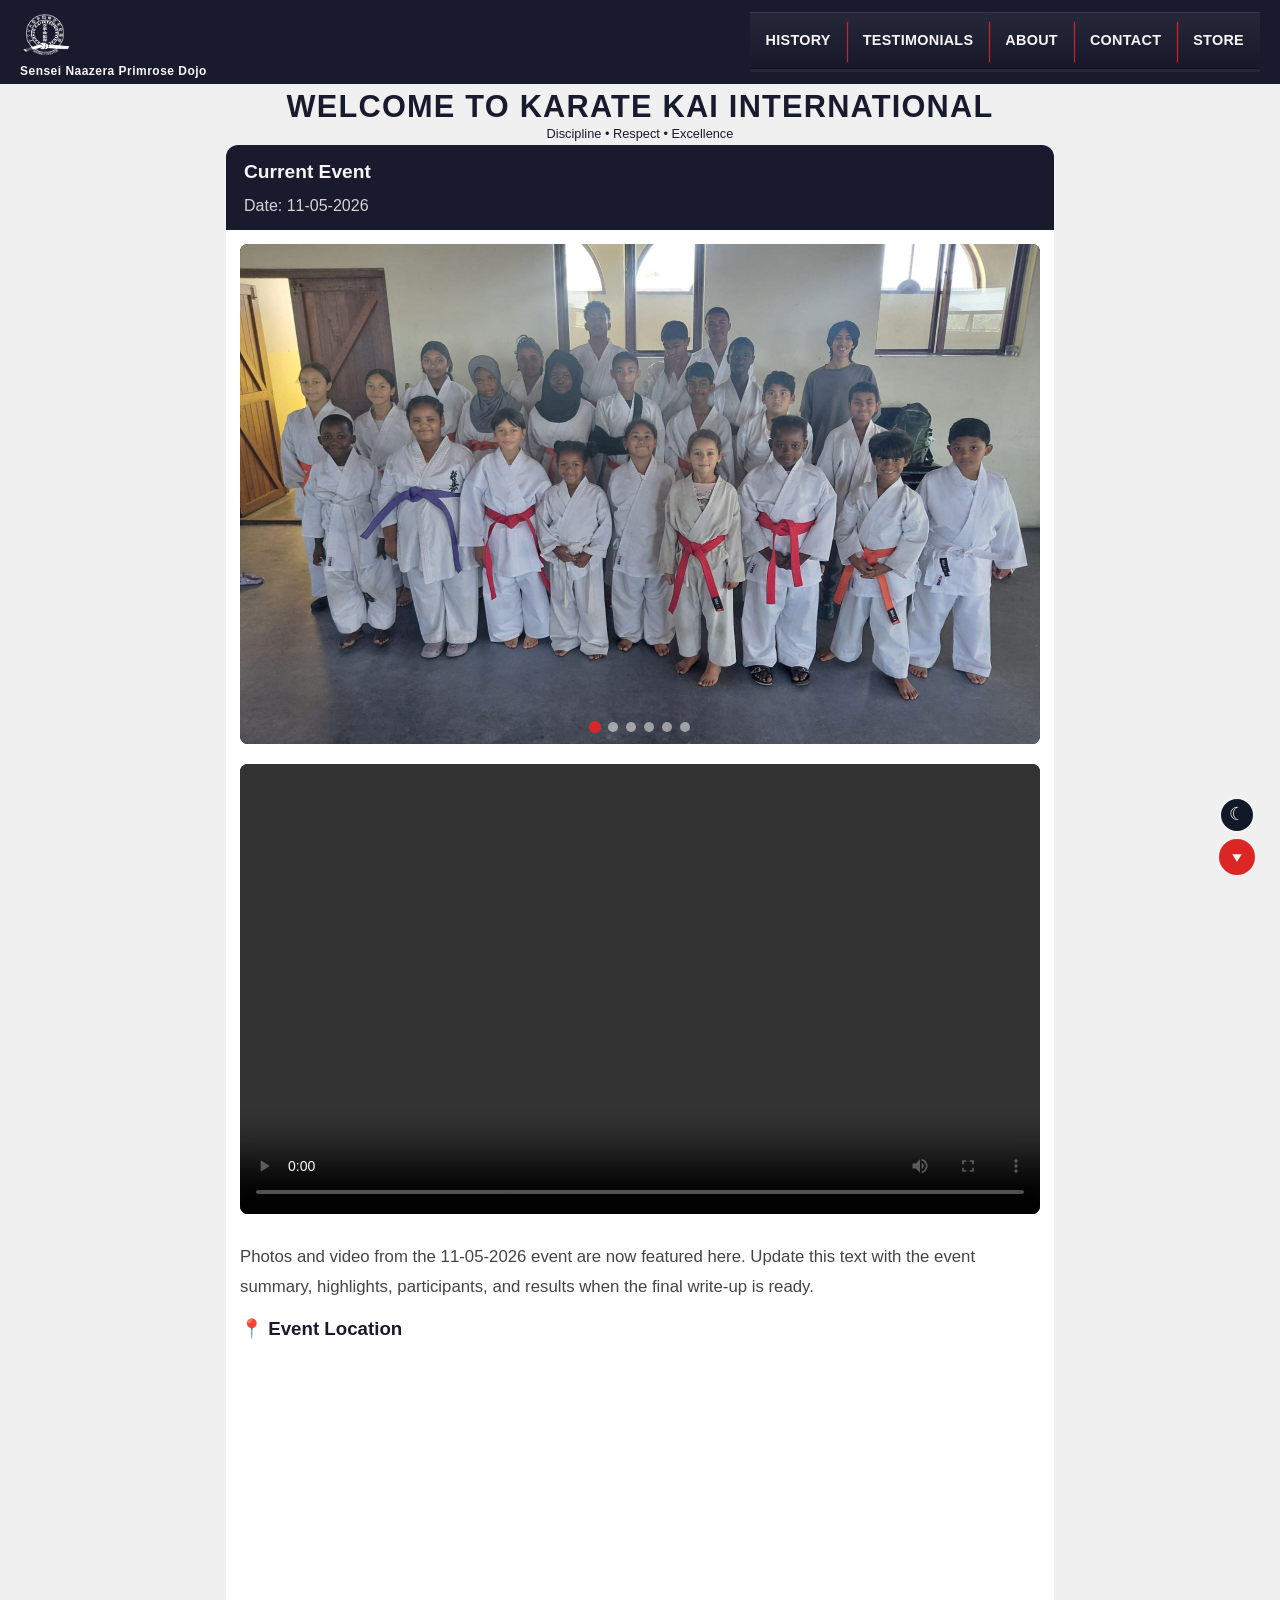
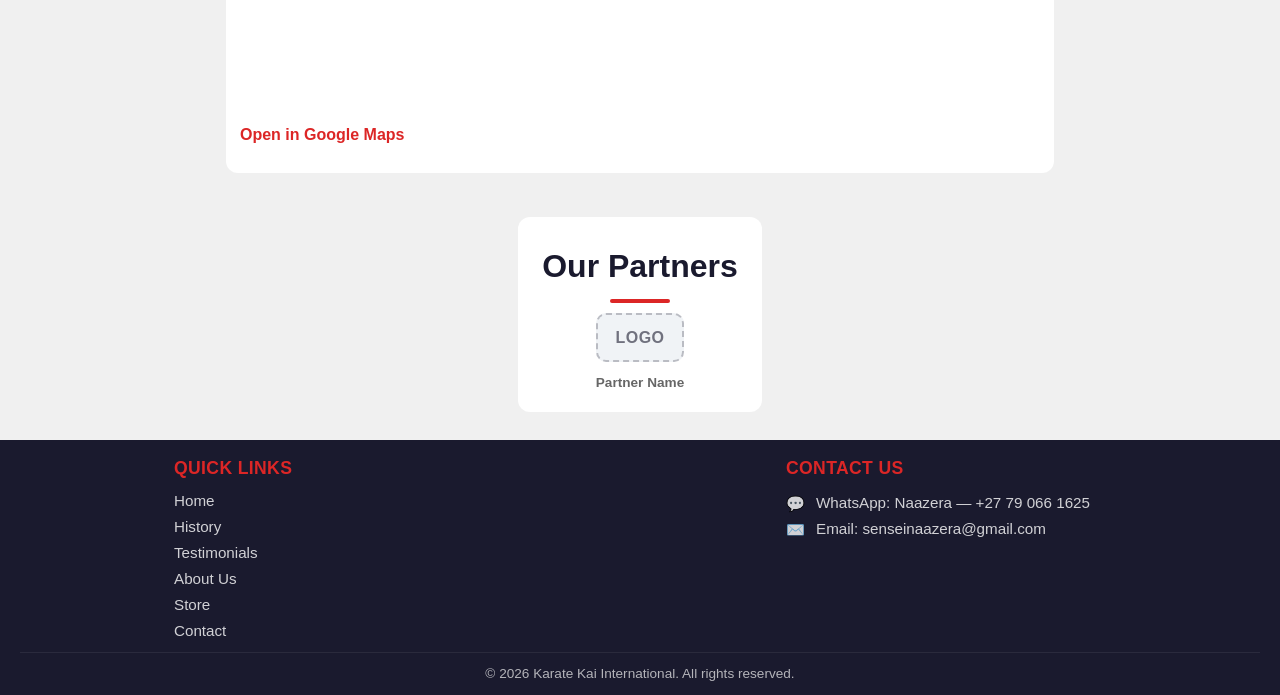
==== index.html @ 9fd2fe91 "Adjusted footer for better column consistency" ====
<!DOCTYPE html>
<html lang="en">
<head>
  <meta charset="UTF-8">
    <meta name="viewport" content="width=device-width, initial-scale=1.0">
  <title>Home — Karate Kai International</title>
  <link rel="icon" type="image/png" href="Assets/logos/Light%20mode%20browser%20tab%20logo.png" media="(prefers-color-scheme: light)">
  <link rel="icon" type="image/png" href="Assets/logos/Dark%20mode%20browser%20tab%20logo.png" media="(prefers-color-scheme: dark)">
  <!-- EDITOR: Change the <title> and site-name below to your dojo name -->
  <link rel="stylesheet" href="css/styles.css?v=27">
  <link rel="stylesheet" href="https://cdn.plyr.io/3.7.8/plyr.css">
</head>
<body>

  <!-- ========== HEADER / NAV ========== -->
  <header class="site-header">
    <div class="header-container">
      <div class="site-identity">
        <a href="index.html" class="logo-area">
          <!-- EDITOR: Replace the src below with your logo file, e.g. Assets/logo.png -->
          <img src="Assets/logos/Dark%20mode%20browser%20tab%20logo.png" alt="Dojo Logo" onerror="this.style.display='none'">
        </a>
        <span class="site-subname">Sensei Naazera Primrose Dojo</span>
      </div>

      <button class="hamburger" aria-label="Toggle navigation">
        <span></span><span></span><span></span>
      </button>

      <nav class="main-nav">
        <ul>
          <li><a href="history.html">History</a></li>
          <li><a href="testimonials.html">Testimonials</a></li>
          <li><a href="about.html">About</a></li>
          <li><a href="contact.html">Contact</a></li>
          <li><a href="store.html">Store</a></li>
        </ul>
      </nav>
    </div>
  </header>

  <!-- ========== HERO ========== -->
  <section class="hero">
    <!-- EDITOR: Change the dojo name and tagline below -->
    <h1>Welcome to Karate Kai International</h1>
    <p>Discipline • Respect • Excellence</p>
  </section>

  <!-- ========== CURRENT EVENTS ========== -->
  <main class="section">
    <!-- ===== EVENT 1 (copy this block for each new event) ===== -->
    <div class="current-event" id="event-1">
      <div class="event-header">
        <!-- EDITOR: Update the event title and date -->
        <h2>Current Event</h2>
        <p class="event-date">Date: 11-05-2026</p>
      </div>

      <div class="event-body">

        <!-- --- Image Carousel --- -->
        <div class="carousel">
          <div class="carousel-track">
            <div class="carousel-slide active">
              <img src="Assets/events/Current%20events/11-05-2026/1.jpeg" alt="Event photo 1">
            </div>
            <div class="carousel-slide">
              <img src="Assets/events/Current%20events/11-05-2026/2.jpeg" alt="Event photo 2">
            </div>
            <div class="carousel-slide">
              <img src="Assets/events/Current%20events/11-05-2026/3.jpeg" alt="Event photo 3">
            </div>
            <div class="carousel-slide">
              <img src="Assets/events/Current%20events/11-05-2026/4.jpeg" alt="Event photo 4">
            </div>
            <div class="carousel-slide">
              <img src="Assets/events/Current%20events/11-05-2026/5.jpeg" alt="Event photo 5">
            </div>
            <div class="carousel-slide">
              <img src="Assets/events/Current%20events/11-05-2026/6.jpeg" alt="Event photo 6">
            </div>
          </div>
          <button class="carousel-arrow prev" aria-label="Previous">&#10094;</button>
          <button class="carousel-arrow next" aria-label="Next">&#10095;</button>
          <div class="carousel-indicators"></div>
          <div class="carousel-pause-badge">⏸ Paused</div>
        </div>

        <!-- --- Video (optional) --- -->
        <div class="event-video">
          <video class="event-player" preload="metadata" controls>
            <source src="Assets/events/Current%20events/11-05-2026/event-video-web.mp4" type="video/mp4">
            Your browser does not support the video tag.
          </video>
        </div>
        <!-- Or embed a YouTube video:
        <div class="event-video">
          <iframe src="https://www.youtube.com/embed/VIDEO_ID" allowfullscreen></iframe>
        </div>
        -->

        <!-- --- Description --- -->
        <div class="event-description">
          <!-- EDITOR: Write a description of the event here -->
          <p>Photos and video from the 11-05-2026 event are now featured here. Update this text with the event summary, highlights, participants, and results when the final write-up is ready.</p>
        </div>

        <!-- --- Map --- -->
        <div class="event-map">
          <h3>📍 Event Location</h3>
          <div class="map-container">
            <iframe
              src="https://www.google.com/maps?q=-33.9837706,18.5485368&z=17&output=embed"
              loading="lazy"
              allowfullscreen
              title="Karate Kai International location map preview"></iframe>
          </div>
          <a class="map-link" href="https://www.google.com/maps/place/karate+Kai+International/@-33.9837706,18.5485368,17z/data=!4m16!1m9!3m8!1s0x1dcc452d8e6900ed:0x6f12b8112f2d7ecc!2skarate+Kai+International!8m2!3d-33.9837706!4d18.5485368!9m1!1b1!16s%2Fg%2F11xyq1lr5l!3m5!1s0x1dcc452d8e6900ed:0x6f12b8112f2d7ecc!8m2!3d-33.9837706!4d18.5485368!16s%2Fg%2F11xyq1lr5l!18m1!1e1?entry=ttu&g_ep=EgoyMDI2MDUxMy4wIKXMDSoASAFQAw%3D%3D" target="_blank" rel="noopener noreferrer">Open in Google Maps</a>
        </div>

      </div>
    </div>
    <!-- ===== END EVENT 1 ===== -->

  </main>

  <!-- ========== PARTNERS ========== -->
  <section class="section">
    <div class="partners">
      <h2 class="section-title">Our Partners</h2>
      <div class="partners-grid">
        <!-- EDITOR: Add partner logos and names below. Copy a partner-item block for each partner. -->
        <div class="partner-item">
          <div class="partner-placeholder" aria-hidden="true">Logo</div>
          <p>Partner Name</p>
        </div>
        <!--
        <div class="partner-item">
          <img src="Assets/partners/partner2.png" alt="Partner 2">
          <p>Partner 2 Name</p>
        </div>
        -->
      </div>
    </div>
  </section>

  <!-- ========== FOOTER ========== -->
  <footer class="site-footer">
    <div class="footer-container">
      <div class="footer-section">
        <h3>Quick Links</h3>
        <p><a href="index.html">Home</a></p>
        <p><a href="history.html">History</a></p>
        <p><a href="testimonials.html">Testimonials</a></p>
        <p><a href="about.html">About Us</a></p>
        <p><a href="store.html">Store</a></p>
        <p><a href="contact.html">Contact</a></p>
      </div>

      <div class="footer-section">
        <h3>Contact Us</h3>
        <!-- WhatsApp link -->
        <a href="https://wa.me/27790661625?text=Hi%20Naazera%2C%20I%20found%20your%20website%20and%20would%20like%20to%20get%20in%20touch." class="contact-link" target="_blank" rel="noopener noreferrer">
          <span class="contact-icon">💬</span>
          <span>WhatsApp: Naazera — +27 79 066 1625</span>
        </a>
        <!-- EDITOR: Update the email address below -->
        <a href="mailto:senseinaazera@gmail.com?subject=Website%20Enquiry" class="contact-link">
          <span class="contact-icon">✉️</span>
          <span>Email: senseinaazera@gmail.com</span>
        </a>
      </div>
    </div>

    <div class="footer-bottom">
      <p>&copy; <script>document.write(new Date().getFullYear())</script> Karate Kai International. All rights reserved.</p>
    </div>
  </footer>

  <!-- ========== SCROLL BUTTONS ========== -->
  <div class="floating-controls">
    <button id="themeToggle" class="theme-toggle-btn" aria-label="Switch to dark mode" title="Switch to dark mode">&#9790;</button>
    <button id="scrollToTop" class="scroll-btn" aria-label="Scroll to top">&#9650;</button>
    <button id="scrollToBottom" class="scroll-btn" aria-label="Scroll to bottom">&#9660;</button>
  </div>

  <script src="https://cdn.plyr.io/3.7.8/plyr.polyfilled.js"></script>
  <script src="js/main.js?v=6"></script>
</body>
</html>
---- css/styles.css ----
/* ============================================
   KARATE DOJO WEBSITE - MAIN STYLESHEET
   ============================================ */

/* ---------- CSS Variables (easy to customize) ---------- */
:root {
  --primary-color: #1a1a2e;
  --secondary-color: #dc2626;
  --accent-color: #0f3460;
  --text-color: #f5f5f5;
  --text-dark: #1a1a2e;
  --bg-light: #f0f0f0;
  --bg-dark: #16213e;
  --card-bg: #ffffff;
  --shadow: none;
  --transition: all 0.3s ease;
  --font-main: 'Segoe UI', Tahoma, Geneva, Verdana, sans-serif;
  --max-width: 1200px;
}

/* ---------- Reset & Base ---------- */
*,
*::before,
*::after {
  box-sizing: border-box;
  margin: 0;
  padding: 0;
}

html {
  min-height: 100%;
  scroll-behavior: smooth;
  background-color: var(--primary-color);
}

body {
  min-height: 100vh;
  min-height: 100dvh;
  display: flex;
  flex-direction: column;
  font-family: var(--font-main);
  color: var(--text-dark);
  background-color: var(--bg-light);
  line-height: 1.6;
}

body.dark-mode {
  --primary-color: #0b1220;
  --secondary-color: #ef4444;
  --accent-color: #1d4ed8;
  --text-color: #f8fafc;
  --text-dark: #e2e8f0;
  --bg-light: #020617;
  --bg-dark: #0f172a;
  --card-bg: #111827;
  --shadow: none;
}

body.dark-mode .event-description,
body.dark-mode .partner-item p,
body.dark-mode .about-content .about-placeholder,
body.dark-mode .about-list {
  color: rgba(226, 232, 240, 0.82);
}

body.dark-mode .section-title,
body.dark-mode .store-item-info h3,
body.dark-mode .store-contact h3 {
  color: rgba(248, 250, 252, 0.94);
}

body.dark-mode .site-subname {
  color: #fff;
  background: transparent;
}

body.dark-mode .store-item-info .item-description,
body.dark-mode .store-item-info .stock,
body.dark-mode .store-contact p {
  color: rgba(226, 232, 240, 0.82);
}

body.dark-mode .partner-placeholder {
  border-color: rgba(248, 250, 252, 0.22);
  background: rgba(148, 163, 184, 0.08);
  color: rgba(226, 232, 240, 0.75);
}

body.dark-mode .map-placeholder {
  background: #1e293b;
  color: var(--text-dark);
}

body.dark-mode .section-note,
body.dark-mode .review-count,
body.dark-mode .review-age,
body.dark-mode .testimonial-meta,
body.dark-mode .contact-card p,
body.dark-mode .contact-notes p,
body.dark-mode .footer-section p,
body.dark-mode .footer-section a,
body.dark-mode .footer-bottom {
  color: rgba(226, 232, 240, 0.8);
}

body.dark-mode .current-event,
body.dark-mode .partners,
body.dark-mode .history-event,
body.dark-mode .review-card,
body.dark-mode .review-placeholder,
body.dark-mode .contact-card,
body.dark-mode .contact-notes,
body.dark-mode .about-content {
  background: #111c2f;
  border: 1px solid rgba(148, 163, 184, 0.16);
}

body.dark-mode .hero {
  background: transparent;
  border-bottom-color: transparent;
}

body.dark-mode .hero h1,
body.dark-mode .hero p,
body.dark-mode .event-testimonials h3,
body.dark-mode .event-map h3,
body.dark-mode .review-card-header h3,
body.dark-mode .review-placeholder-content h3,
body.dark-mode .contact-card h2,
body.dark-mode .contact-notes h2,
body.dark-mode .about-section .section-title {
  color: #f8fafc;
}

body.dark-mode .map-link,
body.dark-mode .reviews-map-icon {
  color: #f8fafc;
}

body.dark-mode .reviews-cta {
  background: #111c2f;
  border: 1px solid rgba(148, 163, 184, 0.16);
}

body.dark-mode .reviews-map-icon {
  background: rgba(59, 130, 246, 0.16);
}

body.dark-mode .reviews-map-icon:hover {
  background: rgba(239, 68, 68, 0.2);
}

body.dark-mode .review-text,
body.dark-mode .testimonial-quote {
  color: rgba(241, 245, 249, 0.96);
}

body.dark-mode .testimonial-card {
  background: rgba(37, 99, 235, 0.12);
  border-left-color: #f97316;
}

body.dark-mode .footer-section a:hover {
  color: #ffffff;
}

a {
  text-decoration: none;
  color: inherit;
}

img {
  max-width: 100%;
  height: auto;
  display: block;
}

ul {
  list-style: none;
}

/* ---------- Header / Navigation ---------- */
.site-header {
  background: var(--primary-color);
  padding: 0;
  position: sticky;
  top: 0;
  z-index: 1000;
  box-shadow: none;
}

.header-container {
  width: 100%;
  max-width: none;
  margin: 0 auto;
  display: flex;
  align-items: center;
  justify-content: space-between;
  gap: 16px;
  padding: 0 20px;
}

.site-identity {
  display: flex;
  flex-direction: column;
  align-items: flex-start;
  gap: 2px;
    min-width: 0;
    flex: 0 1 220px;
}

.logo-area {
  display: flex;
  align-items: center;
  gap: 12px;
  padding: 10px 0 0;
    max-width: 100%;
}

.site-branding {
  display: flex;
  flex-direction: column;
  gap: 0;
    min-width: 0;
}

.logo-area img {
  width: clamp(40px, 5vw, 50px);
  height: clamp(40px, 5vw, 50px);
  aspect-ratio: 1 / 1;
  object-fit: contain;
  flex: 0 0 auto;
}

.site-name {
  color: var(--text-color);
  font-size: 1.3rem;
  font-weight: 700;
  letter-spacing: 0.02em;
  text-transform: uppercase;
}

.site-subname {
  color: var(--text-color);
  background: transparent;
  border-radius: 0;
  padding: 2px 0 6px;
  font-size: 0.75rem;
  font-weight: 600;
  letter-spacing: 0.04em;
  text-transform: none;
  line-height: 1.2;
  white-space: normal;
  max-width: 100%;
  overflow-wrap: anywhere;
}

/* Navigation */
.main-nav ul {
  display: flex;
  gap: 0;
}

.main-nav li {
  position: relative;
}

.main-nav li + li::before {
  content: '';
  position: absolute;
  left: 0;
  top: 10px;
  bottom: 10px;
  width: 1px;
  background: rgba(220, 38, 38, 0.9);
  box-shadow: 0 0 0 1px rgba(220, 38, 38, 0.12);
}

.main-nav a {
  display: flex;
  align-items: center;
  justify-content: center;
  min-height: 60px;
  padding: 0 16px;
  color: var(--text-color);
  font-weight: 600;
  text-transform: uppercase;
  font-size: 0.9rem;
  letter-spacing: 0.02em;
  transition: var(--transition);
  border-bottom: 3px solid transparent;
  background: linear-gradient(180deg, rgba(255, 255, 255, 0.06), rgba(0, 0, 0, 0.08));
  box-shadow: inset 0 1px 0 rgba(255, 255, 255, 0.08), inset 0 -1px 0 rgba(0, 0, 0, 0.28);
}

.main-nav a:hover,
.main-nav a.active {
  background: linear-gradient(180deg, rgba(255, 255, 255, 0.12), rgba(0, 0, 0, 0.12));
  border-bottom-color: var(--secondary-color);
  color: var(--secondary-color);
  box-shadow: inset 0 1px 0 rgba(255, 255, 255, 0.14), inset 0 -1px 0 rgba(0, 0, 0, 0.34);
}

/* Hamburger (mobile) */
.hamburger {
  display: none;
  flex-direction: column;
  gap: 5px;
  cursor: pointer;
  padding: 10px;
  background: none;
  border: none;
}

.hamburger span {
  display: block;
  width: 25px;
  height: 3px;
  background: var(--text-color);
  border-radius: 2px;
  transition: var(--transition);
}

/* ---------- Hero Section ---------- */
.hero {
  background: transparent;
  color: var(--text-dark);
  text-align: center;
  min-height: 0;
  padding: 6px 20px 4px;
  display: flex;
  flex-direction: column;
  align-items: center;
  justify-content: center;
  gap: 2px;
  border-bottom: none;
}

.hero h1 {
  font-size: clamp(1.8rem, 2.4vw, 2rem);
  margin-bottom: 0;
  text-transform: uppercase;
  letter-spacing: 0.04em;
  line-height: 1.08;
  color: var(--text-dark);
  font-family: var(--font-main);
  font-weight: 800;
}

.store-page .hero h1::after,
.contact-page .hero h1::after {
  content: '';
  display: block;
  width: 60px;
  height: 4px;
  background: var(--secondary-color);
  margin: 6px auto 0;
  border-radius: 2px;
}

.hero p {
  font-size: clamp(0.72rem, 1vw, 0.85rem);
  color: var(--text-dark);
  opacity: 1;
  line-height: 1.2;
  font-family: var(--font-main);
}

/* ---------- Section Styles ---------- */
.section {
  max-width: var(--max-width);
  margin: 0 auto;
  padding: 12px 20px 16px;
}

.hero + .section {
  padding-top: 0;
}

.section-title {
  text-align: center;
  font-size: 2rem;
  margin-top: 0;
  margin-bottom: 10px;
  color: var(--primary-color);
  position: relative;
}

.section-title::after {
  content: '';
  display: block;
  width: 60px;
  height: 4px;
  background: var(--secondary-color);
  margin: 6px auto 0;
  border-radius: 2px;
}

.history-section-title {
  font-size: 2rem;
}

.history-main {
  padding-top: 0;
}

.testimonials-main {
  padding-top: 0;
}

.history-main .history-section-title {
  margin-top: 0;
  margin-bottom: 4px;
}

.history-main .history-section-title::after {
  margin-top: 2px;
}

/* ---------- Current Event Section ---------- */
.current-event {
  background: var(--card-bg);
  border-radius: 12px;
  box-shadow: var(--shadow);
  overflow: hidden;
  margin-bottom: 16px;
}

.event-header {
  background: var(--primary-color);
  color: var(--text-color);
  padding: 12px 18px;
}

.event-header h2 {
  font-size: 1.2rem;
  margin-bottom: 5px;
}

.event-header .event-date {
  font-size: 1rem;
  opacity: 0.85;
}

.event-body {
  padding: 14px;
}

/* ---------- Image Carousel ---------- */
.carousel {
  position: relative;
  width: 100%;
  max-width: 800px;
  margin: 0 auto 12px;
  border-radius: 8px;
  overflow: hidden;
  background: #000;
  aspect-ratio: 16 / 10;
}

.carousel-track {
  position: relative;
  width: 100%;
  height: 100%;
}

.carousel-slide {
  position: absolute;
  top: 0;
  left: 0;
  width: 100%;
  height: 100%;
  opacity: 0;
  transition: opacity 0.6s ease;
}

.carousel-slide.active {
  opacity: 1;
}

.carousel-slide img {
  width: 100%;
  height: 100%;
  object-fit: cover;
  cursor: pointer;
}

/* Carousel Arrows */
.carousel-arrow {
  position: absolute;
  top: 50%;
  transform: translateY(-50%);
  background: rgba(0, 0, 0, 0.5);
  color: #fff;
  border: none;
  padding: 15px 12px;
  font-size: 1.4rem;
  cursor: pointer;
  z-index: 10;
  transition: var(--transition);
  opacity: 0;
  border-radius: 4px;
}

.carousel.paused .carousel-arrow {
  opacity: 1;
}

.carousel-arrow:hover {
  background: rgba(0, 0, 0, 0.8);
}

.carousel-arrow.prev {
  left: 10px;
}

.carousel-arrow.next {
  right: 10px;
}

/* Carousel Indicators */
.carousel-indicators {
  position: absolute;
  bottom: 12px;
  left: 50%;
  transform: translateX(-50%);
  display: flex;
  gap: 8px;
  z-index: 10;
}

.carousel-dot {
  width: 10px;
  height: 10px;
  border-radius: 50%;
  background: rgba(255, 255, 255, 0.5);
  border: none;
  cursor: pointer;
  transition: var(--transition);
}

.carousel-dot.active {
  background: var(--secondary-color);
  transform: scale(1.2);
}

/* Paused indicator */
.carousel-status-tray {
  position: absolute;
  top: 12px;
  right: 12px;
  display: flex;
  align-items: center;
  gap: 8px;
  z-index: 20;
  pointer-events: none;
}

.carousel-pause-badge {
  position: static;
  background: rgba(0, 0, 0, 0.6);
  color: #fff;
  padding: 5px 12px;
  border-radius: 4px;
  font-size: 0.8rem;
  display: none;
}

.carousel.paused .carousel-pause-badge {
  display: block;
}

/* ---------- Event Video ---------- */
.event-video {
  max-width: 800px;
  margin: 20px auto;
}

.event-video video,
.event-video iframe {
  width: 100%;
  border-radius: 8px;
  aspect-ratio: 16 / 9;
}

.event-player {
  width: 100%;
  aspect-ratio: 16 / 9;
  background: #000;
}

.event-video .plyr {
  border-radius: 8px;
  overflow: hidden;
}

/* ---------- Event Description ---------- */
.event-description {
  max-width: 800px;
  margin: 12px auto;
  font-size: 1.05rem;
  line-height: 1.8;
  color: #444;
}

/* ---------- Event Testimonials ---------- */
.event-testimonials {
  max-width: 800px;
  margin: 18px auto 12px;
}

.event-testimonials h3 {
  margin-bottom: 10px;
  color: var(--primary-color);
}

.section-note {
  margin-bottom: 14px;
  color: #5b6475;
  font-size: 0.95rem;
  line-height: 1.5;
}

.testimonials-list {
  display: grid;
  gap: 14px;
}

.testimonial-card {
  background: rgba(15, 52, 96, 0.08);
  border-left: 4px solid var(--secondary-color);
  border-radius: 10px;
  padding: 18px 20px;
}

.testimonial-quote {
  color: var(--text-dark);
  font-size: 1rem;
  line-height: 1.7;
}

.testimonial-meta {
  margin-top: 10px;
  color: #5b6475;
  font-size: 0.95rem;
  font-weight: 600;
}

/* ---------- Map Section ---------- */
.event-map {
  max-width: 800px;
  margin: 12px auto;
}

.event-map h3 {
  margin-bottom: 10px;
  color: var(--primary-color);
}

.map-container {
  border-radius: 8px;
  overflow: hidden;
  box-shadow: var(--shadow);
}

.map-container iframe {
  width: 100%;
  height: 350px;
  border: none;
}

.map-placeholder {
  min-height: 350px;
  display: flex;
  align-items: center;
  justify-content: center;
  padding: 24px;
  background: rgba(15, 52, 96, 0.12);
  color: var(--primary-color);
  font-weight: 600;
  text-align: center;
}

.map-link {
  display: inline-block;
  margin-top: 10px;
  color: var(--secondary-color);
  font-weight: 600;
  transition: var(--transition);
}

.map-link:hover {
  text-decoration: underline;
}

.map-link-placeholder {
  cursor: default;
}

.map-link-placeholder:hover {
  text-decoration: none;
}

/* Resume countdown overlay for carousels */
.carousel .resume-timer {
  position: static;
  background: rgba(0, 0, 0, 0.35);
  color: #fff;
  padding: 6px 10px;
  border-radius: 14px;
  font-size: 0.85rem;
  -webkit-backdrop-filter: blur(4px);
  backdrop-filter: blur(4px);
  min-width: 46px;
  text-align: center;
}

/* ---------- Partners Section ---------- */
.partners {
  background: var(--card-bg);
  border-radius: 12px;
  box-shadow: var(--shadow);
  padding: 24px 24px 18px;
  margin-bottom: 12px;
}

.partners-grid {
  display: grid;
  grid-template-columns: repeat(auto-fit, minmax(150px, 1fr));
  gap: 18px;
  align-items: center;
  justify-items: center;
}

.partner-item {
  text-align: center;
  transition: var(--transition);
}

.partner-item:hover {
  transform: scale(1.05);
}

.partner-item img {
  max-height: 80px;
  width: auto;
  margin: 0 auto 10px;
  filter: grayscale(40%);
  transition: var(--transition);
}

.partner-placeholder {
  width: 100%;
  max-width: 140px;
  aspect-ratio: 16 / 9;
  margin: 0 auto 10px;
  display: flex;
  align-items: center;
  justify-content: center;
  border: 2px dashed rgba(26, 26, 46, 0.25);
  border-radius: 10px;
  background: rgba(15, 52, 96, 0.06);
  color: rgba(26, 26, 46, 0.6);
  font-weight: 700;
  text-transform: uppercase;
   letter-spacing: 0.03em;
}

.partner-item:hover img {
  filter: grayscale(0%);
}

.partner-item p {
  font-size: 0.85rem;
  color: #666;
  font-weight: 600;
}

/* ---------- Footer ---------- */
.site-footer {
  background: var(--primary-color);
  color: var(--text-color);
  padding: 14px 20px 10px;
  margin-top: auto;
}

.footer-container {
  max-width: var(--max-width);
  margin: 0 auto;
  display: grid;
  grid-template-columns: repeat(2, minmax(0, 1fr));
  justify-items: center;
  align-items: start;
  gap: 24px;
}

.footer-section {
  min-width: 0;
  width: 100%;
  max-width: 320px;
}

.footer-section h3 {
  font-size: 1.1rem;
  margin-bottom: 8px;
  color: var(--secondary-color);
  text-transform: uppercase;
   letter-spacing: 0.02em;
}

.footer-section p,
.footer-section a {
  font-size: 0.95rem;
  line-height: 1.45;
  color: rgba(255, 255, 255, 0.8);
}

.footer-section p + p {
  margin-top: 4px;
}

.footer-section a:hover {
  color: var(--secondary-color);
}

.contact-link {
  display: flex;
  align-items: center;
  gap: 10px;
  padding: 2px 0;
  transition: var(--transition);
}

.contact-link svg,
.contact-link .contact-icon {
  flex-shrink: 0;
  width: 20px;
  height: 20px;
}

.footer-bottom {
  text-align: center;
  padding-top: 10px;
  margin-top: 10px;
  border-top: 1px solid rgba(255, 255, 255, 0.1);
  font-size: 0.85rem;
  opacity: 0.7;
}

/* ---------- Scroll Buttons (Top & Bottom) ---------- */
.floating-controls {
  position: fixed;
  right: 25px;
  bottom: 25px;
  width: 36px;
  height: 120px;
  z-index: 999;
  pointer-events: none;
}

.scroll-btn {
  position: absolute;
  left: 0;
  width: 36px;
  height: 36px;
  border-radius: 50%;
  background: var(--secondary-color);
  color: #fff;
  border: none;
  -webkit-appearance: none;
  appearance: none;
  font-size: 0.95rem;
  cursor: pointer;
  box-shadow: none !important;
  filter: none;
  transition: var(--transition);
  display: grid;
  place-items: center;
  padding: 0;
  line-height: 0;
  opacity: 0;
  pointer-events: none;
}

.scroll-btn.visible {
  opacity: 1;
  pointer-events: auto;
}

.scroll-btn:hover {
  background: var(--accent-color);
  transform: scale(1.1);
  box-shadow: none !important;
  filter: none;
}

.theme-toggle-btn {
  position: absolute;
  left: 0;
  bottom: 42px;
  width: 36px;
  height: 36px;
  border-radius: 50%;
  border: 2px solid rgba(255, 255, 255, 0.95);
  background: #111827;
  color: #ffffff;
  -webkit-appearance: none;
  appearance: none;
  font-size: 1.1rem;
  cursor: pointer;
  box-shadow: none !important;
  filter: none;
  transition: var(--transition);
  display: grid;
  place-items: center;
  padding: 0;
  line-height: 0;
  pointer-events: auto;
}

.control-icon-svg {
  display: block;
  width: 16px;
  height: 16px;
  flex: none;
  pointer-events: none;
}

.control-icon-glyph {
  display: block;
  line-height: 1;
  flex: none;
  pointer-events: none;
}

.moon-icon {
  font-size: 1.1rem;
}

.theme-toggle-btn .control-icon-svg {
  width: 18px;
  height: 18px;
}

#scrollToBottom .control-icon-svg {
  transform: translateY(1px);
}

.theme-toggle-btn:hover {
  background: #000000;
  transform: scale(1.1);
  box-shadow: none !important;
  filter: none;
}

.theme-toggle-btn:focus-visible,
.scroll-btn:focus-visible {
  box-shadow: none !important;
  filter: none;
  outline: 3px solid rgba(249, 115, 22, 0.35);
  outline-offset: 3px;
}

.theme-toggle-btn:active,
.scroll-btn:active,
body.dark-mode .theme-toggle-btn,
body.dark-mode .theme-toggle-btn:hover {
  box-shadow: none !important;
  filter: none;
}

.floating-controls.top-visible .theme-toggle-btn {
  bottom: 84px;
}

.floating-controls.top-visible.bottom-hidden .theme-toggle-btn {
  bottom: 42px;
}

#scrollToTop {
  bottom: 42px;
}

.floating-controls.bottom-hidden #scrollToTop {
  bottom: 0;
}

#scrollToBottom {
  bottom: 0;
}

body.dark-mode .theme-toggle-btn {
  background: #f59e0b;
  border-color: rgba(255, 255, 255, 0.9);
  color: #111827;
  font-size: 1.2rem;
}

body.dark-mode .theme-toggle-btn:hover {
  background: #fbbf24;
}

@media (max-width: 768px) {
  .floating-controls {
    width: 36px;
    height: 120px;
  }
}

/* ---------- History Page ---------- */
.history-event {
  background: var(--card-bg);
  border-radius: 12px;
  box-shadow: var(--shadow);
  overflow: hidden;
  margin-bottom: 30px;
}

.history-event .event-header {
  cursor: pointer;
  display: flex;
  justify-content: space-between;
  align-items: center;
}

.history-event .event-header .toggle-icon {
  font-size: 1.5rem;
  transition: transform 0.3s ease;
}

.history-event.expanded .event-header .toggle-icon {
  transform: rotate(180deg);
}

.history-event .event-body {
  display: none;
}

.history-event.expanded .event-body {
  display: block;
}

/* ---------- Testimonials Page ---------- */
.reviews-board {
  display: grid;
  gap: 24px;
}

.reviews-cta {
  max-width: 800px;
  margin: 0 auto 18px;
  padding: 14px 16px;
  display: flex;
  align-items: center;
  justify-content: space-between;
  gap: 14px;
  background: var(--card-bg);
  border-radius: 12px;
  box-shadow: var(--shadow);
}

.reviews-cta p {
  margin: 0;
  color: var(--text-dark);
  font-weight: 600;
}

.reviews-map-icon {
  min-width: 44px;
  min-height: 44px;
  border-radius: 999px;
  display: inline-flex;
  align-items: center;
  justify-content: center;
  gap: 8px;
  padding: 8px 12px;
  background: rgba(15, 52, 96, 0.08);
  flex: 0 0 auto;
  transition: var(--transition);
  color: var(--primary-color);
  font-weight: 700;
  text-decoration: none;
}

.reviews-map-icon svg {
  width: 28px;
  height: 28px;
  display: block;
}

.reviews-map-icon img {
  width: 28px;
  height: 28px;
  display: block;
  object-fit: contain;
}

.reviews-map-icon span {
  line-height: 1;
  white-space: nowrap;
}

.reviews-map-icon:hover {
  transform: translateY(-1px) scale(1.04);
  background: rgba(220, 38, 38, 0.1);
}

.review-card {
  background: var(--card-bg);
  border-radius: 12px;
  box-shadow: var(--shadow);
  padding: 22px 24px;
  display: grid;
  grid-template-columns: 42px minmax(0, 1fr);
  gap: 16px;
  align-items: start;
}

.review-avatar {
  width: 42px;
  height: 42px;
  inline-size: 42px;
  block-size: 42px;
  aspect-ratio: 1 / 1;
  border-radius: 999px;
  clip-path: circle(50% at 50% 50%);
  background: linear-gradient(180deg, #d9c2aa, #8b5e3c);
  color: #fff;
  display: flex;
  align-items: center;
  justify-content: center;
  font-weight: 700;
  font-size: 1rem;
  overflow: hidden;
  flex: 0 0 auto;
  justify-self: start;
}

.review-avatar img {
  width: 100%;
  height: 100%;
  object-fit: cover;
  display: block;
  border-radius: inherit;
}

.review-avatar span {
  display: none;
}

.review-avatar.review-avatar-fallback span {
  display: flex;
  align-items: center;
  justify-content: center;
  width: 100%;
  height: 100%;
}

.review-card-header {
  display: flex;
  align-items: start;
  justify-content: space-between;
  gap: 12px;
}

.review-card-header h3 {
  color: var(--primary-color);
  margin-bottom: 2px;
  font-size: 1.4rem;
}

.review-count,
.review-age {
  color: #5b6475;
  font-size: 0.95rem;
}

.review-rating-row {
  display: flex;
  align-items: center;
  gap: 10px;
  margin: 10px 0 8px;
}

.review-stars {
  color: #f59e0b;
  font-size: 1rem;
  letter-spacing: 0.08em;
}

.review-text {
  color: var(--text-dark);
  font-size: 1.05rem;
  line-height: 1.6;
}

.review-placeholder {
  background: var(--card-bg);
  border-radius: 12px;
  box-shadow: var(--shadow);
  padding: 24px;
  display: grid;
  grid-template-columns: 100px minmax(0, 1fr);
  gap: 18px;
  align-items: center;
}

.review-placeholder-media {
  min-height: 100px;
  border-radius: 50%;
  background: rgba(15, 52, 96, 0.1);
  color: #5b6475;
  display: flex;
  align-items: center;
  justify-content: center;
  font-size: 0.82rem;
  font-weight: 600;
  text-align: center;
  padding: 12px;
}

.review-placeholder-content h3 {
  color: var(--primary-color);
  margin-bottom: 8px;
}

.review-placeholder-content p {
  color: #5b6475;
  line-height: 1.6;
}

.review-placeholder-stars {
  margin-bottom: 10px;
  color: #f59e0b;
  letter-spacing: 0.18em;
  font-size: 1rem;
}

/* ---------- Contact Page ---------- */
.contact-layout {
  display: grid;
  grid-template-columns: minmax(0, 1fr);
  gap: 24px;
}

.contact-card,
.contact-notes {
  background: var(--card-bg);
  border-radius: 12px;
  box-shadow: var(--shadow);
  padding: 28px;
}

.contact-card h2,
.contact-notes h2 {
  color: var(--primary-color);
  margin-bottom: 12px;
}

.contact-card p,
.contact-notes p {
  color: #4b5563;
  line-height: 1.7;
}

.contact-list {
  display: grid;
  gap: 14px;
  margin-top: 20px;
}

/* ---------- About Page ---------- */
.about-content {
  background: var(--card-bg);
  border-radius: 12px;
  box-shadow: var(--shadow);
  padding: 40px;
  max-width: 1080px;
  margin: 0 auto;
}

.about-section + .about-section {
  margin-top: 34px;
}

.about-section .section-title {
  text-align: left;
  margin-bottom: 18px;
}

.about-section .section-title::after {
  margin-left: 0;
}

.about-list {
  margin: 0;
  padding-left: 22px;
  color: var(--text-dark);
}

.about-list li + li {
  margin-top: 12px;
}

.about-list strong {
  color: inherit;
}

.about-content .about-placeholder {
  min-height: 200px;
  padding: 30px;
  border: 2px dashed #ccc;
  border-radius: 8px;
  text-align: center;
  color: #999;
  font-size: 1.1rem;
  display: flex;
  align-items: center;
  justify-content: center;
}

/* ---------- Store Page ---------- */
.store-grid {
  display: grid;
  grid-template-columns: repeat(auto-fit, minmax(170px, 1fr));
  gap: 14px;
}

.store-page .hero h1 {
  font-size: 2rem;
}

.store-page .section {
  max-width: none;
  padding: 6px 20px 12px;
}

.store-page .section-title {
  margin-bottom: 6px;
}

.store-page .section-title::after {
  margin-top: 4px;
}

.store-item {
  width: 100%;
  max-width: none;
  justify-self: stretch;
  background: var(--card-bg);
  border-radius: 12px;
  box-shadow: var(--shadow);
  overflow: hidden;
  transition: var(--transition);
}

.store-item:hover {
  transform: translateY(-5px);
  box-shadow: none;
}

.store-item-image {
  width: 100%;
  aspect-ratio: 1;
  background: #eee;
  display: flex;
  align-items: center;
  justify-content: center;
  overflow: hidden;
}

.store-item-image img {
  width: 100%;
  height: 100%;
  object-fit: cover;
}

/* Store Item Mini-Carousel (for items with multiple images) */
.store-carousel {
  position: relative;
  width: 100%;
  aspect-ratio: 1;
  background: #eee;
  overflow: hidden;
}

.store-carousel .store-slide {
  position: absolute;
  top: 0;
  left: 0;
  width: 100%;
  height: 100%;
  opacity: 0;
  transition: opacity 0.4s ease;
}

.store-carousel .store-slide.active {
  opacity: 1;
}

.store-carousel .store-slide img {
  width: 100%;
  height: 100%;
  object-fit: cover;
}

.store-carousel .store-slide.store-slide-contain {
  background: #fff;
}

.store-carousel .store-slide.store-slide-contain img {
  object-fit: contain;
  object-position: center;
}

.store-carousel-arrow {
  position: absolute;
  top: 50%;
  transform: translateY(-50%);
  background: rgba(0, 0, 0, 0.5);
  color: #fff;
  border: none;
  padding: 6px 5px;
  font-size: 0.8rem;
  cursor: pointer;
  z-index: 5;
  transition: var(--transition);
  border-radius: 4px;
}

.store-carousel-arrow:hover {
  background: rgba(0, 0, 0, 0.8);
}

.store-carousel-arrow.prev {
  left: 6px;
}

.store-carousel-arrow.next {
  right: 6px;
}

.store-carousel-counter {
  position: absolute;
  bottom: 8px;
  right: 8px;
  background: rgba(0, 0, 0, 0.55);
  color: #fff;
  font-size: 0.62rem;
  padding: 2px 6px;
  border-radius: 10px;
  z-index: 5;
}

.store-item-info {
  padding: 10px;
}

.store-item-info h3 {
  font-size: 0.8rem;
  margin-bottom: 5px;
  color: var(--primary-color);
}

.store-item-info .price {
  font-size: 0.95rem;
  font-weight: 700;
  color: var(--secondary-color);
  margin-bottom: 4px;
}

.store-item-info .stock {
  font-size: 0.85rem;
  color: #666;
  margin-bottom: 10px;
}

.store-item-info .stock.low {
  color: #e74c3c;
  font-weight: 600;
}

.store-item-info .item-description {
  font-size: 0.7rem;
  color: #555;
  line-height: 1.35;
}

.store-contact {
  background: var(--card-bg);
  border-radius: 12px;
  box-shadow: var(--shadow);
  padding: 16px 20px;
  margin-top: 20px;
  text-align: center;
}

.store-contact h3 {
  margin-bottom: 8px;
  color: var(--primary-color);
}

.store-contact p {
  margin-bottom: 6px;
  color: #666;
}

.store-contact-links {
  display: flex;
  gap: 12px;
  justify-content: center;
  flex-wrap: wrap;
  margin-top: 8px;
}

.store-contact-btn {
  display: inline-flex;
  align-items: center;
  gap: 10px;
  padding: 10px 18px;
  border-radius: 8px;
  font-weight: 600;
  font-size: 0.95rem;
  transition: var(--transition);
}

.store-contact-btn.whatsapp {
  background: #25d366;
  color: #fff;
}

.store-contact-btn.whatsapp:hover {
  background: #1da851;
}

.store-contact-btn.email {
  background: var(--accent-color);
  color: #fff;
}

.store-contact-btn.email:hover {
  background: var(--primary-color);
}

/* ---------- Placeholder Styles ---------- */
.placeholder-box {
  min-height: 150px;
  border: 2px dashed #ccc;
  border-radius: 8px;
  display: flex;
  align-items: center;
  justify-content: center;
  color: #999;
  font-size: 0.95rem;
  text-align: center;
  padding: 20px;
}

/* ---------- Responsive ---------- */
@media (max-width: 768px) {
  .header-container {
    gap: 10px;
    padding: 0 14px;
  }

  .site-identity {
    flex-basis: 170px;
  }

  .logo-area {
    padding-top: 8px;
  }

  .hamburger {
    display: none;
  }

  .main-nav {
    display: block;
    position: static;
    background: transparent;
    box-shadow: none;
  }

  .main-nav ul {
    grid-template-columns: repeat(5, minmax(0, 1fr));
    gap: 0;
  }

  .main-nav a {
    min-height: 44px;
    padding: 0 6px;
    font-size: 0.68rem;
    border-bottom: 3px solid transparent;
  }

  .site-subname {
    font-size: clamp(0.55rem, 1.55vw, 0.68rem);
    letter-spacing: 0.015em;
    line-height: 1.15;
  }

  .hero h1,
  .store-page .hero h1,
  .section-title,
  .history-section-title {
    font-size: clamp(1.45rem, 4vw, 1.7rem);
    letter-spacing: 0.02em;
    line-height: 1.08;
  }

  .contact-layout {
    grid-template-columns: 1fr;
  }

  .carousel {
    aspect-ratio: 4 / 3;
  }

  .about-content {
    padding: 25px;
  }

  .footer-container {
    grid-template-columns: repeat(2, minmax(0, 1fr));
    gap: 10px;
  }

  .site-footer {
    padding: 12px 16px 8px;
  }

  .footer-section h3 {
    margin-bottom: 6px;
  }

  .footer-section p,
  .footer-section a {
    line-height: 1.35;
  }

  .store-grid {
    grid-template-columns: repeat(3, minmax(0, 1fr));
    gap: 8px;
  }

  .store-item {
    max-width: none;
  }

  .header-container {
    flex-wrap: nowrap;
    align-items: flex-start;
  }

  .site-identity {
    flex-basis: 150px;
  }

  .site-name {
    font-size: 0.98rem;
  }

  .site-subname {
    font-size: clamp(0.46rem, 1.65vw, 0.6rem);
    letter-spacing: 0.01em;
  }
}

@media (max-width: 640px) {
  .header-container {
    display: grid;
    grid-template-columns: auto 1fr;
    align-items: start;
    gap: 4px 10px;
  }

  .site-identity {
    display: contents;
  }

  .logo-area {
    grid-column: 1;
    grid-row: 1;
    padding-top: 8px;
  }

  .logo-area img {
    width: clamp(32px, 9vw, 42px);
    height: clamp(32px, 9vw, 42px);
  }

  .main-nav {
    grid-column: 2;
    grid-row: 1;
    justify-self: end;
  }

  .site-subname {
    grid-column: 1 / -1;
    grid-row: 2;
    padding: 0 0 6px;
    white-space: nowrap;
    overflow-wrap: normal;
    font-size: clamp(0.45rem, 1.95vw, 0.56rem);
    letter-spacing: 0.01em;
    line-height: 1.1;
  }
}

@media (max-width: 480px) {
  .main-nav a {
    min-height: 38px;
    padding: 0 4px;
    font-size: 0.62rem;
  }

  .hero h1,
  .store-page .hero h1,
  .section-title,
  .history-section-title {
    font-size: clamp(1.25rem, 7vw, 1.45rem);
    line-height: 1.08;
  }

  .hero p {
    font-size: 0.53rem;
  }

  .testimonial-card,
  .review-card,
  .review-placeholder {
    padding: 16px;
  }

  .reviews-cta {
    padding: 12px 14px;
    gap: 10px;
  }

  .reviews-cta p {
    font-size: 0.9rem;
    line-height: 1.35;
  }

  .review-card {
    grid-template-columns: 1fr;
  }

  .review-placeholder {
    grid-template-columns: 1fr;
  }

  .review-placeholder-media {
    min-height: 88px;
    max-width: 88px;
  }

  .review-avatar {
    width: 42px;
    height: 42px;
    inline-size: 42px;
    block-size: 42px;
    min-height: 42px;
    min-width: 42px;
    max-width: 42px;
    max-height: 42px;
  }

  .contact-card,
  .contact-notes {
    padding: 18px;
  }

  .event-header h2 {
    font-size: 0.9rem;
  }

  .section {
    padding: 25px 15px;
  }

  .history-main,
  .testimonials-main {
    padding-top: 0;
  }

  .store-grid {
    grid-template-columns: repeat(3, minmax(0, 1fr));
    gap: 6px;
  }

  .store-item-info {
    padding: 7px;
  }

  .store-item-info h3 {
    font-size: 0.72rem;
  }

  .store-item-info .price {
    font-size: 0.82rem;
  }

  .store-item-info .item-description {
    font-size: 0.62rem;
    line-height: 1.25;
  }

  .store-carousel-arrow {
    padding: 4px 4px;
    font-size: 0.7rem;
  }

  .store-carousel-counter {
    font-size: 0.56rem;
    padding: 2px 5px;
  }

  .footer-container {
    gap: 8px;
  }

  .contact-link {
    gap: 8px;
    padding: 1px 0;
  }

  .footer-bottom {
    padding-top: 8px;
    margin-top: 8px;
  }
}
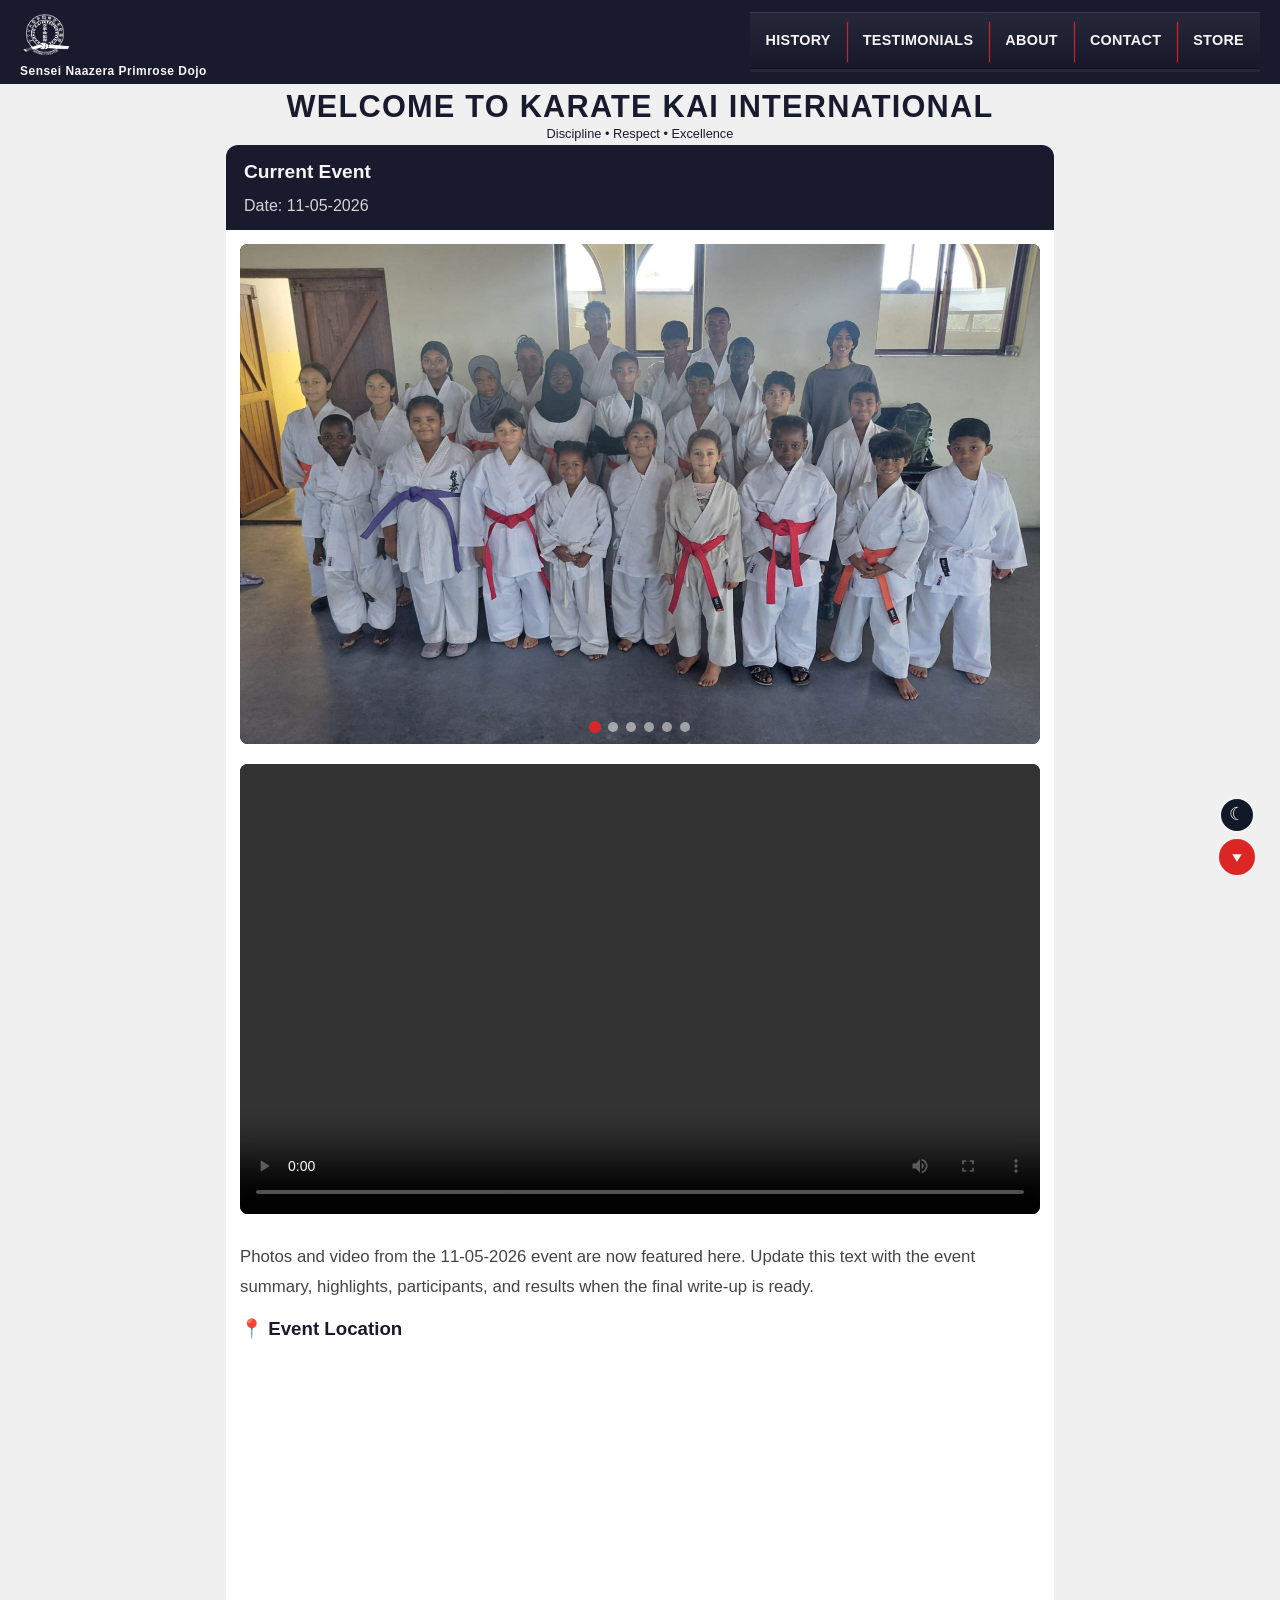
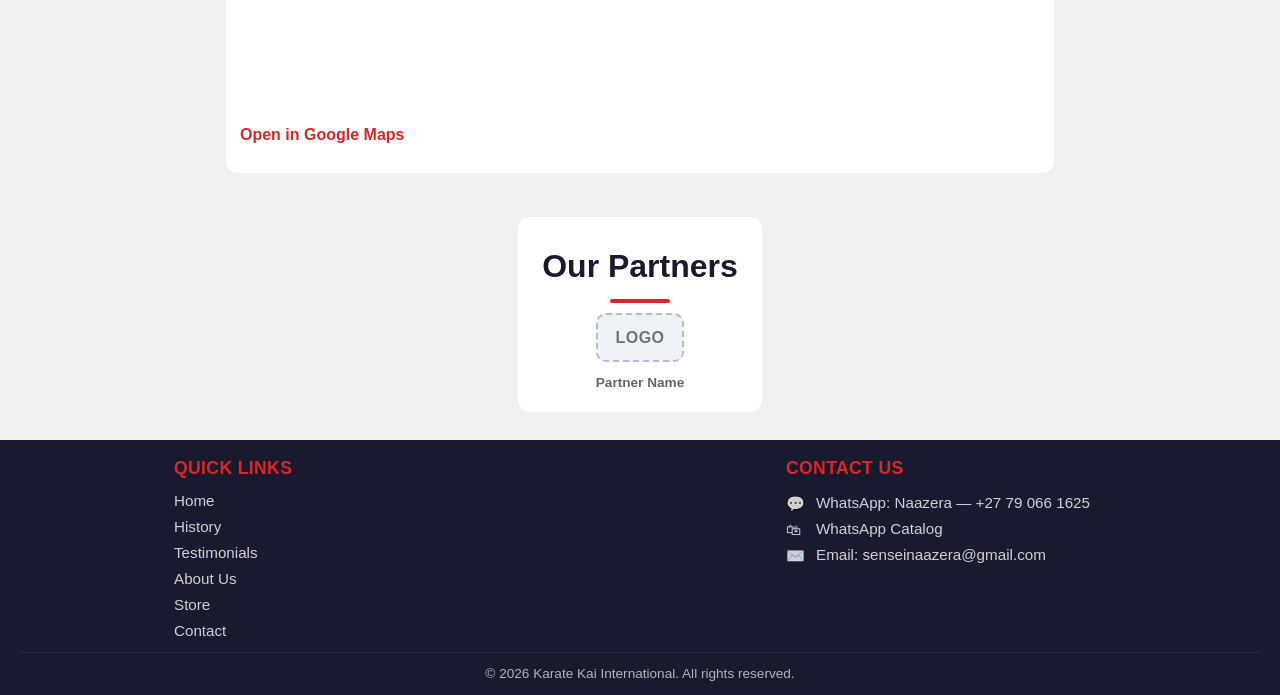
==== commit e0ee956d: "Added "WhatsApp catalog" to every page's footer" ====
--- a/index.html
+++ b/index.html
@@ -164,6 +164,10 @@
           <span class="contact-icon">💬</span>
           <span>WhatsApp: Naazera — +27 79 066 1625</span>
         </a>
+        <a href="https://wa.me/c/27790661625" class="contact-link" target="_blank" rel="noopener noreferrer">
+          <span class="contact-icon">🛍</span>
+          <span>WhatsApp Catalog</span>
+        </a>
         <!-- EDITOR: Update the email address below -->
         <a href="mailto:senseinaazera@gmail.com?subject=Website%20Enquiry" class="contact-link">
           <span class="contact-icon">✉️</span>
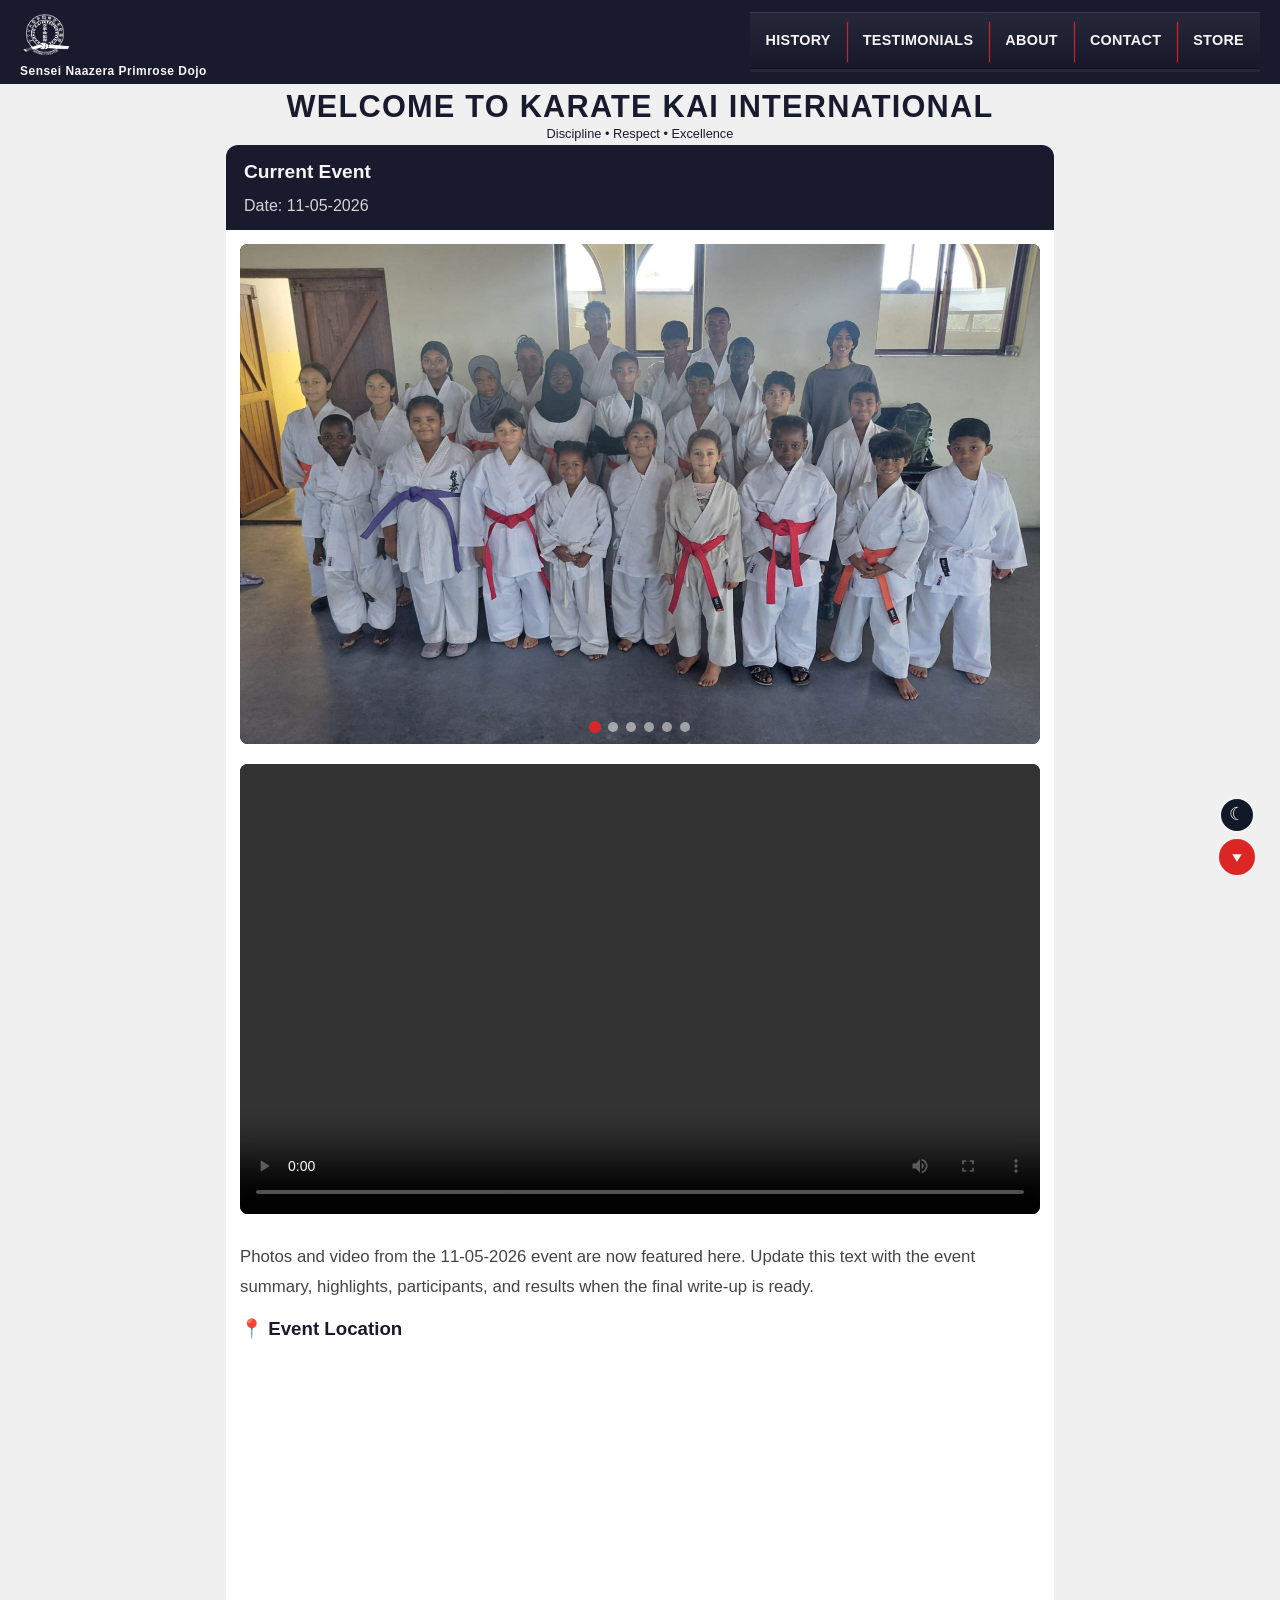
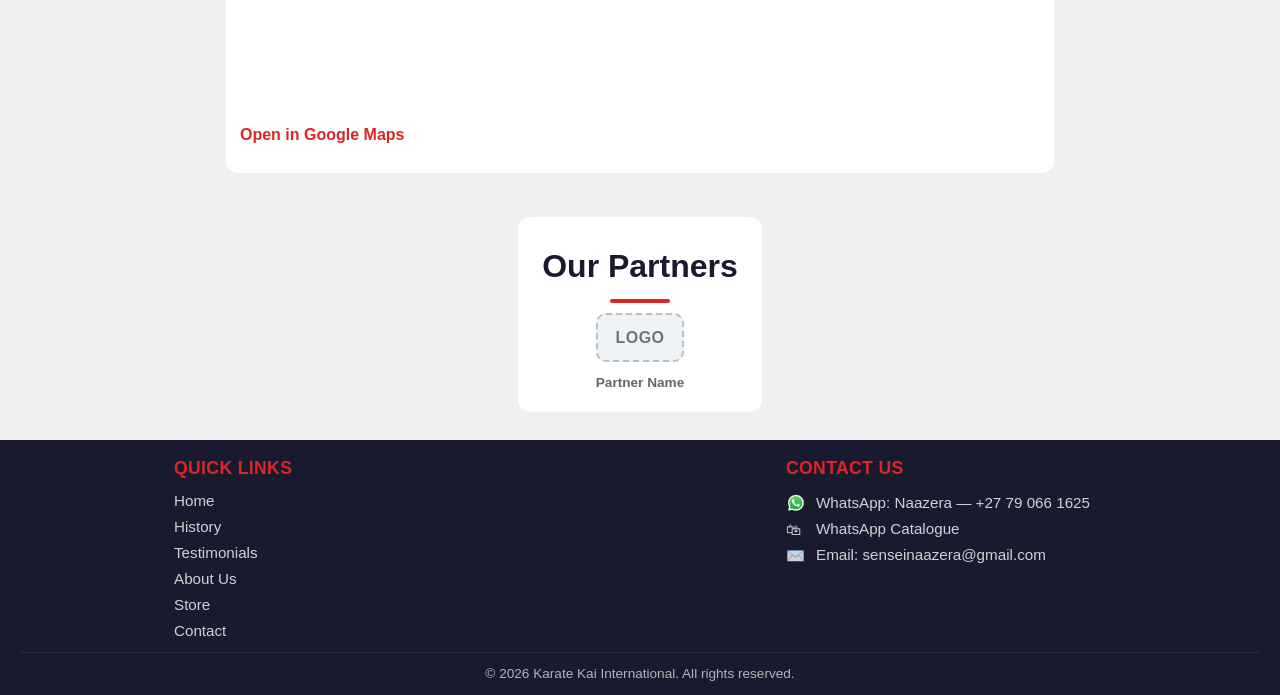
==== commit 131992e5: "Changed WhatsApp logos & and Catalog spelling to Catalogue" ====
--- a/index.html
+++ b/index.html
@@ -7,7 +7,7 @@
   <link rel="icon" type="image/png" href="Assets/logos/Light%20mode%20browser%20tab%20logo.png" media="(prefers-color-scheme: light)">
   <link rel="icon" type="image/png" href="Assets/logos/Dark%20mode%20browser%20tab%20logo.png" media="(prefers-color-scheme: dark)">
   <!-- EDITOR: Change the <title> and site-name below to your dojo name -->
-  <link rel="stylesheet" href="css/styles.css?v=27">
+  <link rel="stylesheet" href="css/styles.css?v=28">
   <link rel="stylesheet" href="https://cdn.plyr.io/3.7.8/plyr.css">
 </head>
 <body>
@@ -161,12 +161,12 @@
         <h3>Contact Us</h3>
         <!-- WhatsApp link -->
         <a href="https://wa.me/27790661625?text=Hi%20Naazera%2C%20I%20found%20your%20website%20and%20would%20like%20to%20get%20in%20touch." class="contact-link" target="_blank" rel="noopener noreferrer">
-          <span class="contact-icon">💬</span>
+          <img src="Assets/logos/WhatsApp%20logo.png" alt="" class="contact-icon contact-icon-image" aria-hidden="true">
           <span>WhatsApp: Naazera — +27 79 066 1625</span>
         </a>
         <a href="https://wa.me/c/27790661625" class="contact-link" target="_blank" rel="noopener noreferrer">
           <span class="contact-icon">🛍</span>
-          <span>WhatsApp Catalog</span>
+          <span>WhatsApp Catalogue</span>
         </a>
         <!-- EDITOR: Update the email address below -->
         <a href="mailto:senseinaazera@gmail.com?subject=Website%20Enquiry" class="contact-link">
--- a/css/styles.css
+++ b/css/styles.css
@@ -836,6 +836,11 @@
   flex-shrink: 0;
   width: 20px;
   height: 20px;
+}
+
+.contact-icon-image {
+  object-fit: contain;
+  display: block;
 }
 
 .footer-bottom {
@@ -1524,6 +1529,14 @@
   transition: var(--transition);
 }
 
+.store-contact-btn-icon {
+  width: 20px;
+  height: 20px;
+  display: block;
+  flex-shrink: 0;
+  object-fit: contain;
+}
+
 .store-contact-btn.whatsapp {
   background: #25d366;
   color: #fff;
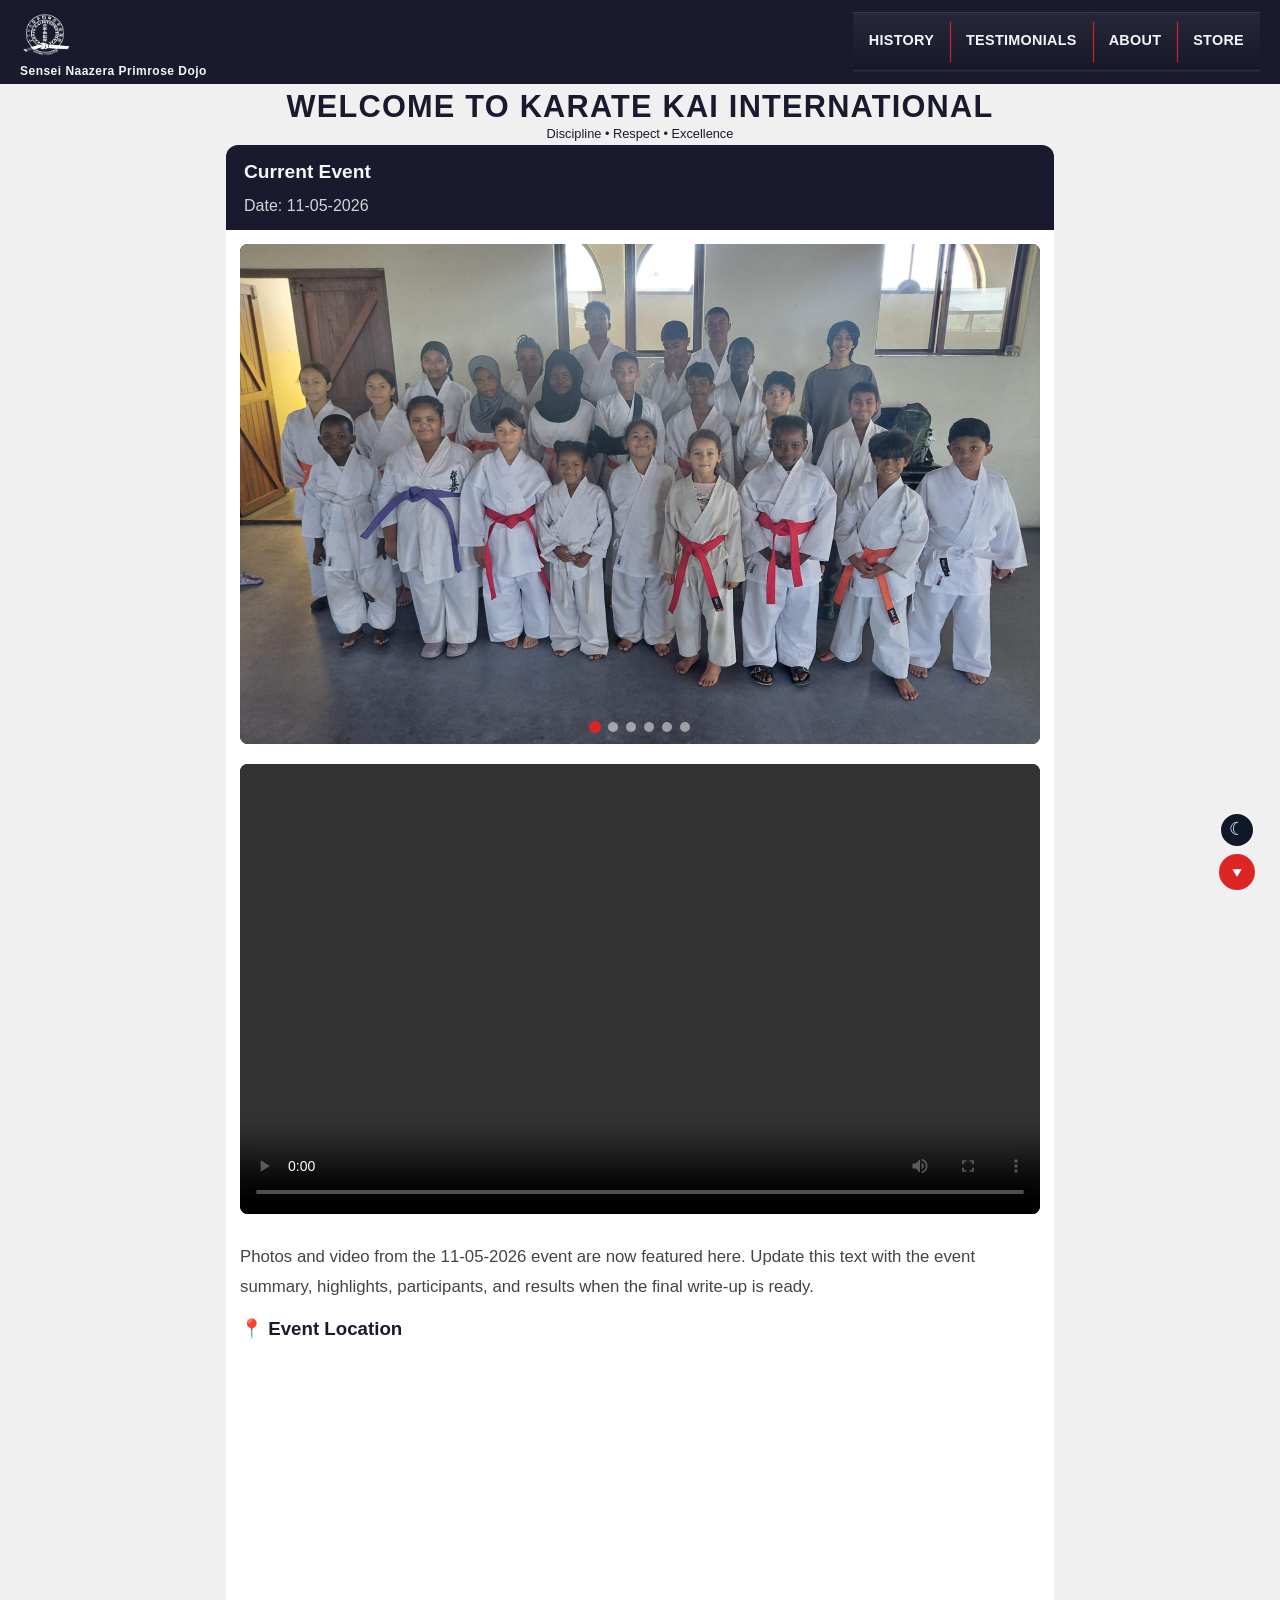
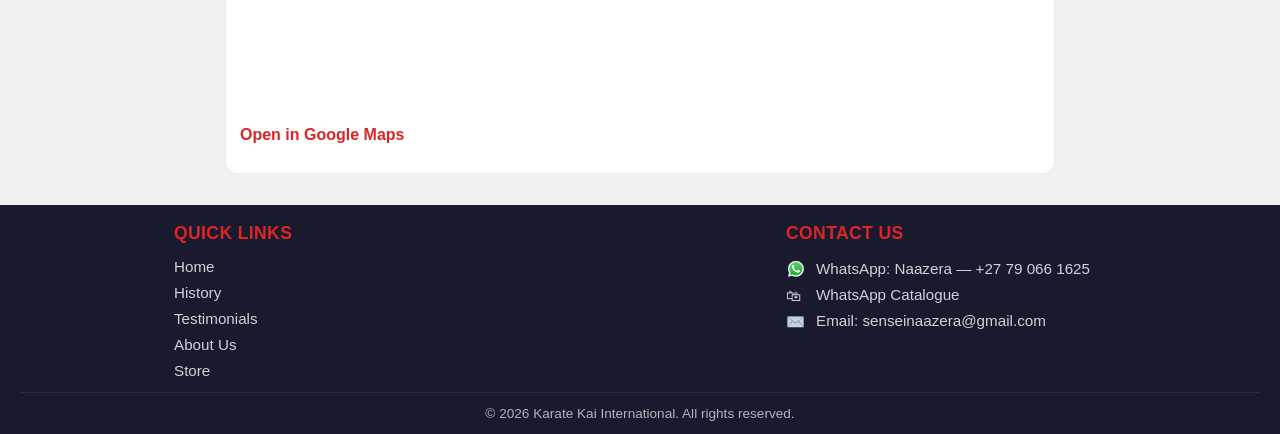
==== commit 66f7f633: "Removed Contacts page, Partnership section" ====
--- a/index.html
+++ b/index.html
@@ -32,7 +32,6 @@
           <li><a href="history.html">History</a></li>
           <li><a href="testimonials.html">Testimonials</a></li>
           <li><a href="about.html">About</a></li>
-          <li><a href="contact.html">Contact</a></li>
           <li><a href="store.html">Store</a></li>
         </ul>
       </nav>
@@ -124,26 +123,6 @@
 
   </main>
 
-  <!-- ========== PARTNERS ========== -->
-  <section class="section">
-    <div class="partners">
-      <h2 class="section-title">Our Partners</h2>
-      <div class="partners-grid">
-        <!-- EDITOR: Add partner logos and names below. Copy a partner-item block for each partner. -->
-        <div class="partner-item">
-          <div class="partner-placeholder" aria-hidden="true">Logo</div>
-          <p>Partner Name</p>
-        </div>
-        <!--
-        <div class="partner-item">
-          <img src="Assets/partners/partner2.png" alt="Partner 2">
-          <p>Partner 2 Name</p>
-        </div>
-        -->
-      </div>
-    </div>
-  </section>
-
   <!-- ========== FOOTER ========== -->
   <footer class="site-footer">
     <div class="footer-container">
@@ -154,7 +133,6 @@
         <p><a href="testimonials.html">Testimonials</a></p>
         <p><a href="about.html">About Us</a></p>
         <p><a href="store.html">Store</a></p>
-        <p><a href="contact.html">Contact</a></p>
       </div>
 
       <div class="footer-section">
--- a/css/styles.css
+++ b/css/styles.css
@@ -856,7 +856,7 @@
 .floating-controls {
   position: fixed;
   right: 25px;
-  bottom: 25px;
+  bottom: 10px;
   width: 36px;
   height: 120px;
   z-index: 999;
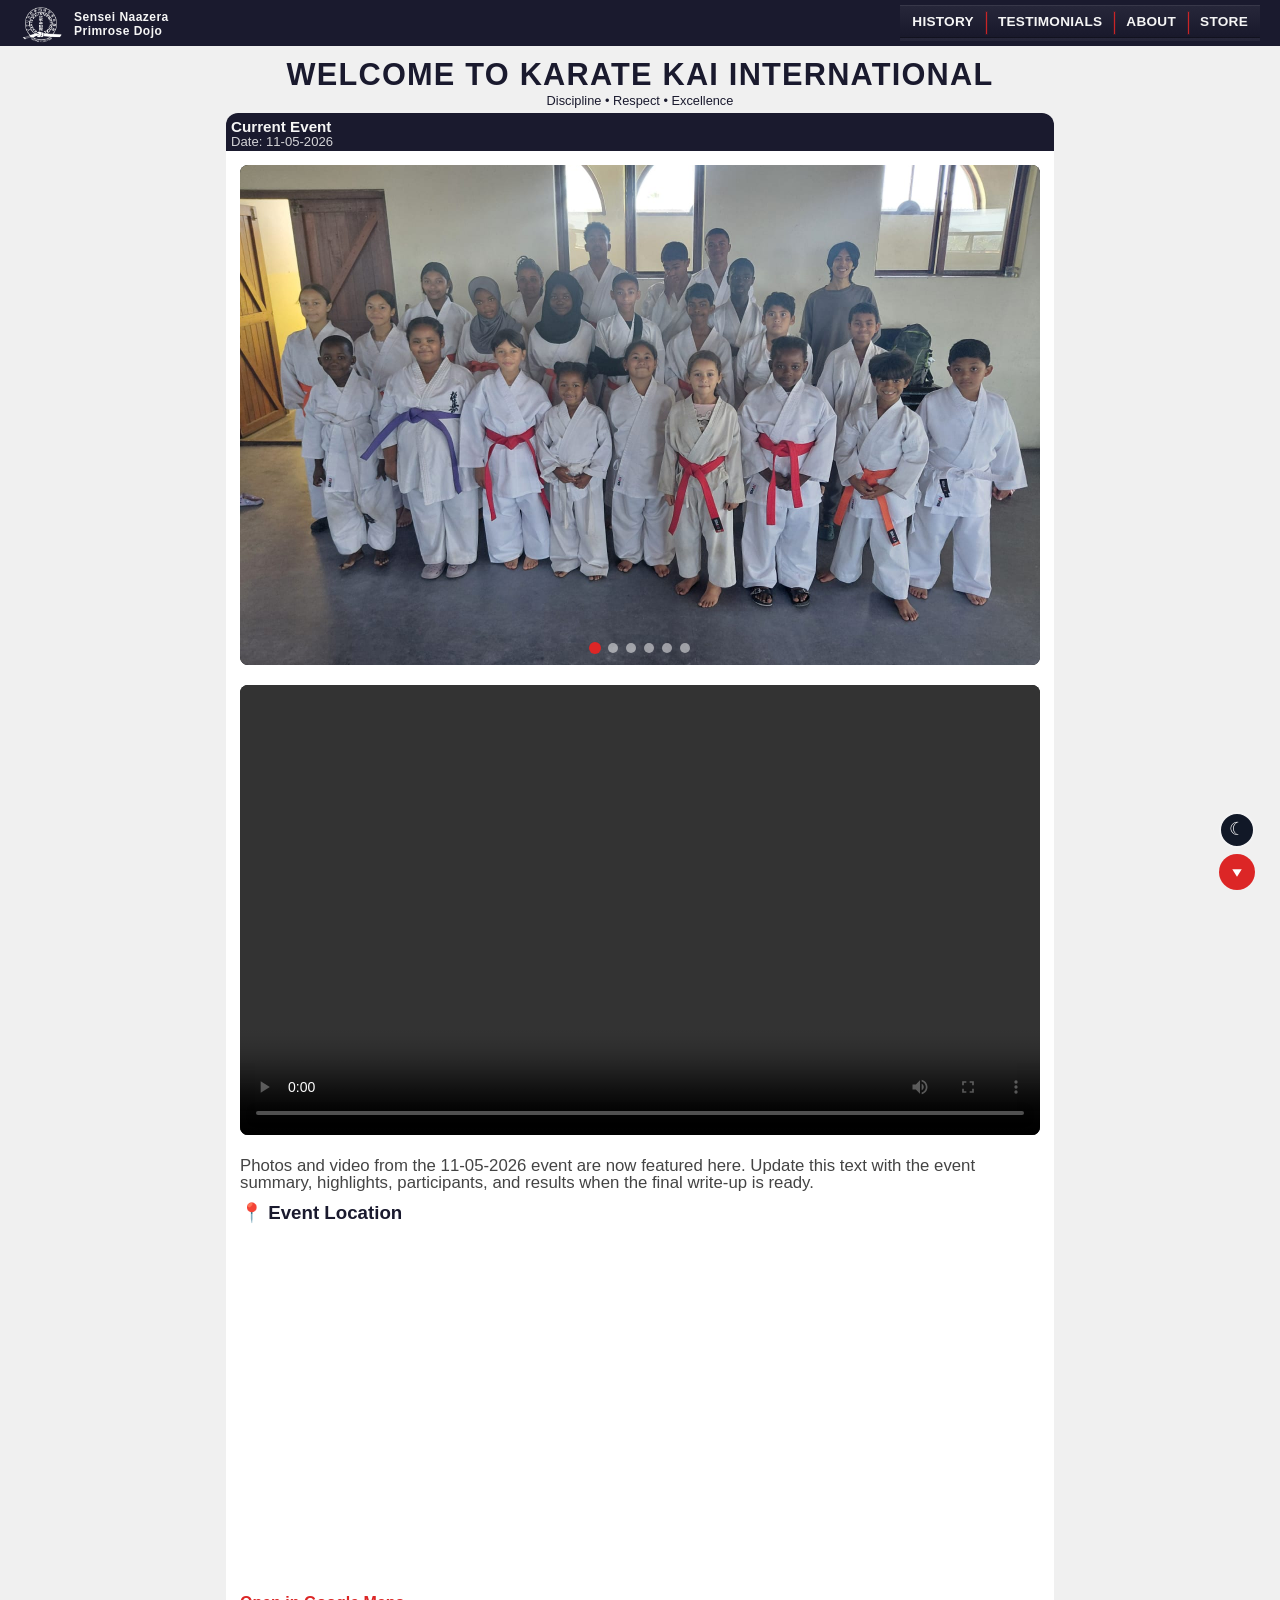
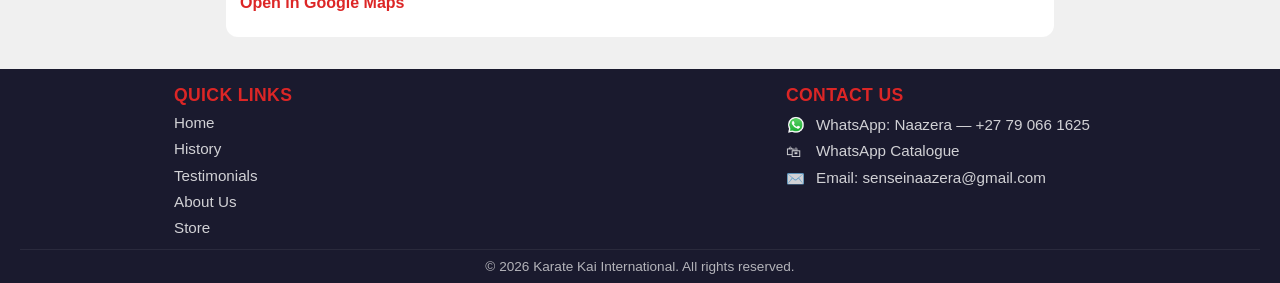
==== commit 75b7c759: "Improved header" ====
--- a/index.html
+++ b/index.html
@@ -19,8 +19,8 @@
         <a href="index.html" class="logo-area">
           <!-- EDITOR: Replace the src below with your logo file, e.g. Assets/logo.png -->
           <img src="Assets/logos/Dark%20mode%20browser%20tab%20logo.png" alt="Dojo Logo" onerror="this.style.display='none'">
+          <span class="site-subname">Sensei Naazera Primrose&nbsp;Dojo</span>
         </a>
-        <span class="site-subname">Sensei Naazera Primrose Dojo</span>
       </div>
 
       <button class="hamburger" aria-label="Toggle navigation">
--- a/css/styles.css
+++ b/css/styles.css
@@ -41,7 +41,34 @@
   font-family: var(--font-main);
   color: var(--text-dark);
   background-color: var(--bg-light);
-  line-height: 1.6;
+  line-height: 1.0;
+}
+
+h1,
+h2,
+h3,
+h4,
+h5,
+h6 {
+  margin-top: 0.2em;
+  margin-bottom: 0.4em;
+}
+
+p,
+li,
+blockquote,
+.section-note,
+.event-description,
+.testimonial-quote,
+.footer-section p,
+.store-contact p,
+.contact-link,
+.store-item-info .item-description,
+.store-item-info .stock,
+.about-content p,
+.about-list li,
+.history-list li {
+  line-height: 1.0;
 }
 
 body.dark-mode {
@@ -301,6 +328,44 @@
   box-shadow: inset 0 1px 0 rgba(255, 255, 255, 0.14), inset 0 -1px 0 rgba(0, 0, 0, 0.34);
 }
 
+@media (min-width: 900px) {
+  .header-container {
+    gap: 12px;
+  }
+
+  .logo-area {
+    padding-top: 4px;
+  }
+
+  .logo-area img {
+    width: clamp(32px, 4vw, 42px);
+    height: clamp(32px, 4vw, 42px);
+  }
+
+  .site-subname {
+    padding: 2px 0 4px;
+  }
+
+  .main-nav a {
+    min-height: 36px;
+    padding: 0 12px;
+    font-size: 0.85rem;
+  }
+
+  .main-nav li + li::before {
+    top: 7px;
+    bottom: 7px;
+  }
+
+  .event-header {
+    padding: 6px 10px;
+  }
+
+  .event-header h2 {
+    margin-bottom: 3px;
+  }
+}
+
 /* Hamburger (mobile) */
 .hamburger {
   display: none;
@@ -429,16 +494,16 @@
 .event-header {
   background: var(--primary-color);
   color: var(--text-color);
-  padding: 12px 18px;
+  padding: 3px 5px;
 }
 
 .event-header h2 {
-  font-size: 1.2rem;
-  margin-bottom: 5px;
+  font-size: 0.95rem;
+  margin-bottom: 1px;
 }
 
 .event-header .event-date {
-  font-size: 1rem;
+  font-size: 0.82rem;
   opacity: 0.85;
 }
 
@@ -1285,12 +1350,12 @@
 }
 
 .about-section + .about-section {
-  margin-top: 34px;
+  margin-top: 18px;
 }
 
 .about-section .section-title {
   text-align: left;
-  margin-bottom: 18px;
+  margin-bottom: 12px;
 }
 
 .about-section .section-title::after {
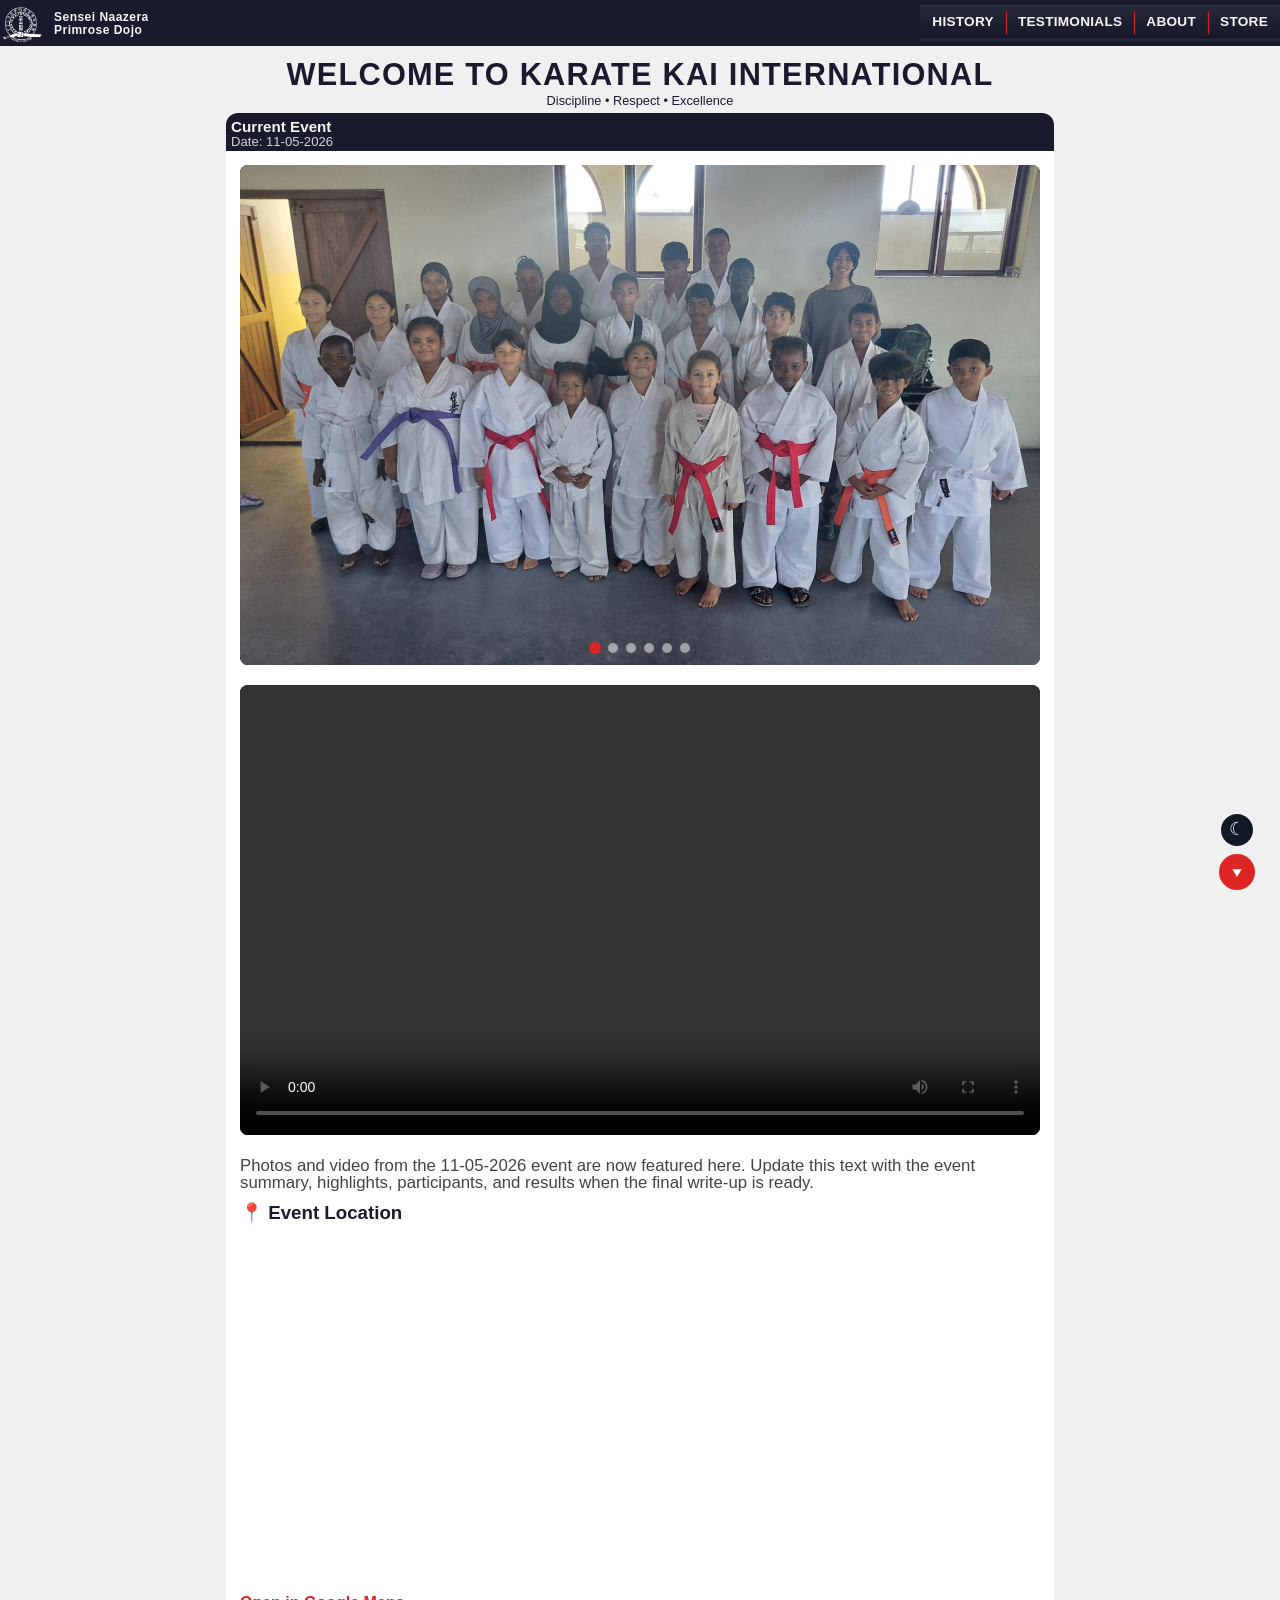
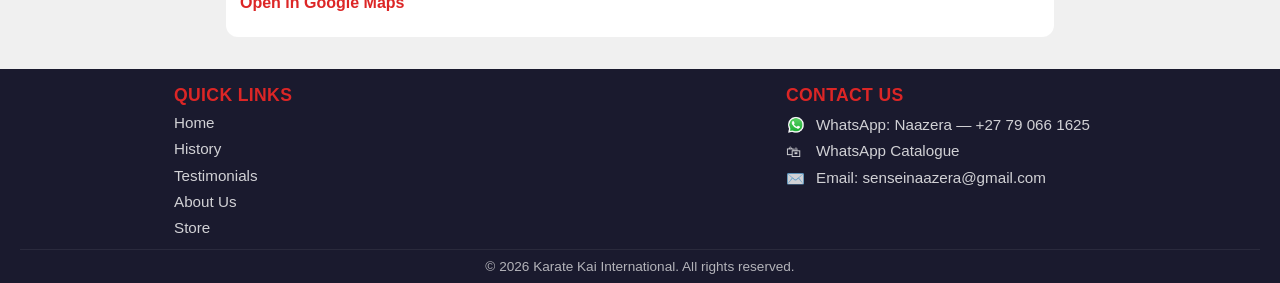
==== commit 503071a7: "Improved header size" ====
--- a/index.html
+++ b/index.html
@@ -7,7 +7,7 @@
   <link rel="icon" type="image/png" href="Assets/logos/Light%20mode%20browser%20tab%20logo.png" media="(prefers-color-scheme: light)">
   <link rel="icon" type="image/png" href="Assets/logos/Dark%20mode%20browser%20tab%20logo.png" media="(prefers-color-scheme: dark)">
   <!-- EDITOR: Change the <title> and site-name below to your dojo name -->
-  <link rel="stylesheet" href="css/styles.css?v=28">
+  <link rel="stylesheet" href="css/styles.css?v=29">
   <link rel="stylesheet" href="https://cdn.plyr.io/3.7.8/plyr.css">
 </head>
 <body>
--- a/css/styles.css
+++ b/css/styles.css
@@ -224,7 +224,9 @@
   align-items: center;
   justify-content: space-between;
   gap: 16px;
-  padding: 0 20px;
+  padding: 0;
+  min-height: auto;
+  height: auto;
 }
 
 .site-identity {
@@ -232,23 +234,23 @@
   flex-direction: column;
   align-items: flex-start;
   gap: 2px;
-    min-width: 0;
-    flex: 0 1 220px;
+  min-width: 0;
+  flex: 0 1 220px;
 }
 
 .logo-area {
   display: flex;
   align-items: center;
   gap: 12px;
-  padding: 10px 0 0;
-    max-width: 100%;
+  padding: 0;
+  max-width: 100%;
 }
 
 .site-branding {
   display: flex;
   flex-direction: column;
   gap: 0;
-    min-width: 0;
+  min-width: 0;
 }
 
 .logo-area img {
@@ -271,21 +273,34 @@
   color: var(--text-color);
   background: transparent;
   border-radius: 0;
-  padding: 2px 0 6px;
+  padding: 0;
   font-size: 0.75rem;
   font-weight: 600;
   letter-spacing: 0.04em;
   text-transform: none;
-  line-height: 1.2;
+  line-height: 1.1;
   white-space: normal;
   max-width: 100%;
   overflow-wrap: anywhere;
 }
 
 /* Navigation */
+.main-nav {
+  display: flex;
+  align-items: center;
+  justify-content: center;
+  height: auto;
+  min-height: 0;
+  padding: 0;
+}
+
 .main-nav ul {
   display: flex;
   gap: 0;
+  align-items: center;
+  height: auto;
+  margin: 0;
+  padding: 0;
 }
 
 .main-nav li {
@@ -296,8 +311,8 @@
   content: '';
   position: absolute;
   left: 0;
-  top: 10px;
-  bottom: 10px;
+  top: 0;
+  bottom: 0;
   width: 1px;
   background: rgba(220, 38, 38, 0.9);
   box-shadow: 0 0 0 1px rgba(220, 38, 38, 0.12);
@@ -307,12 +322,14 @@
   display: flex;
   align-items: center;
   justify-content: center;
-  min-height: 60px;
-  padding: 0 16px;
+  height: auto;
+  min-height: 40px;
+  padding: 0 14px;
+  box-sizing: border-box;
   color: var(--text-color);
   font-weight: 600;
   text-transform: uppercase;
-  font-size: 0.9rem;
+  font-size: 0.82rem;
   letter-spacing: 0.02em;
   transition: var(--transition);
   border-bottom: 3px solid transparent;
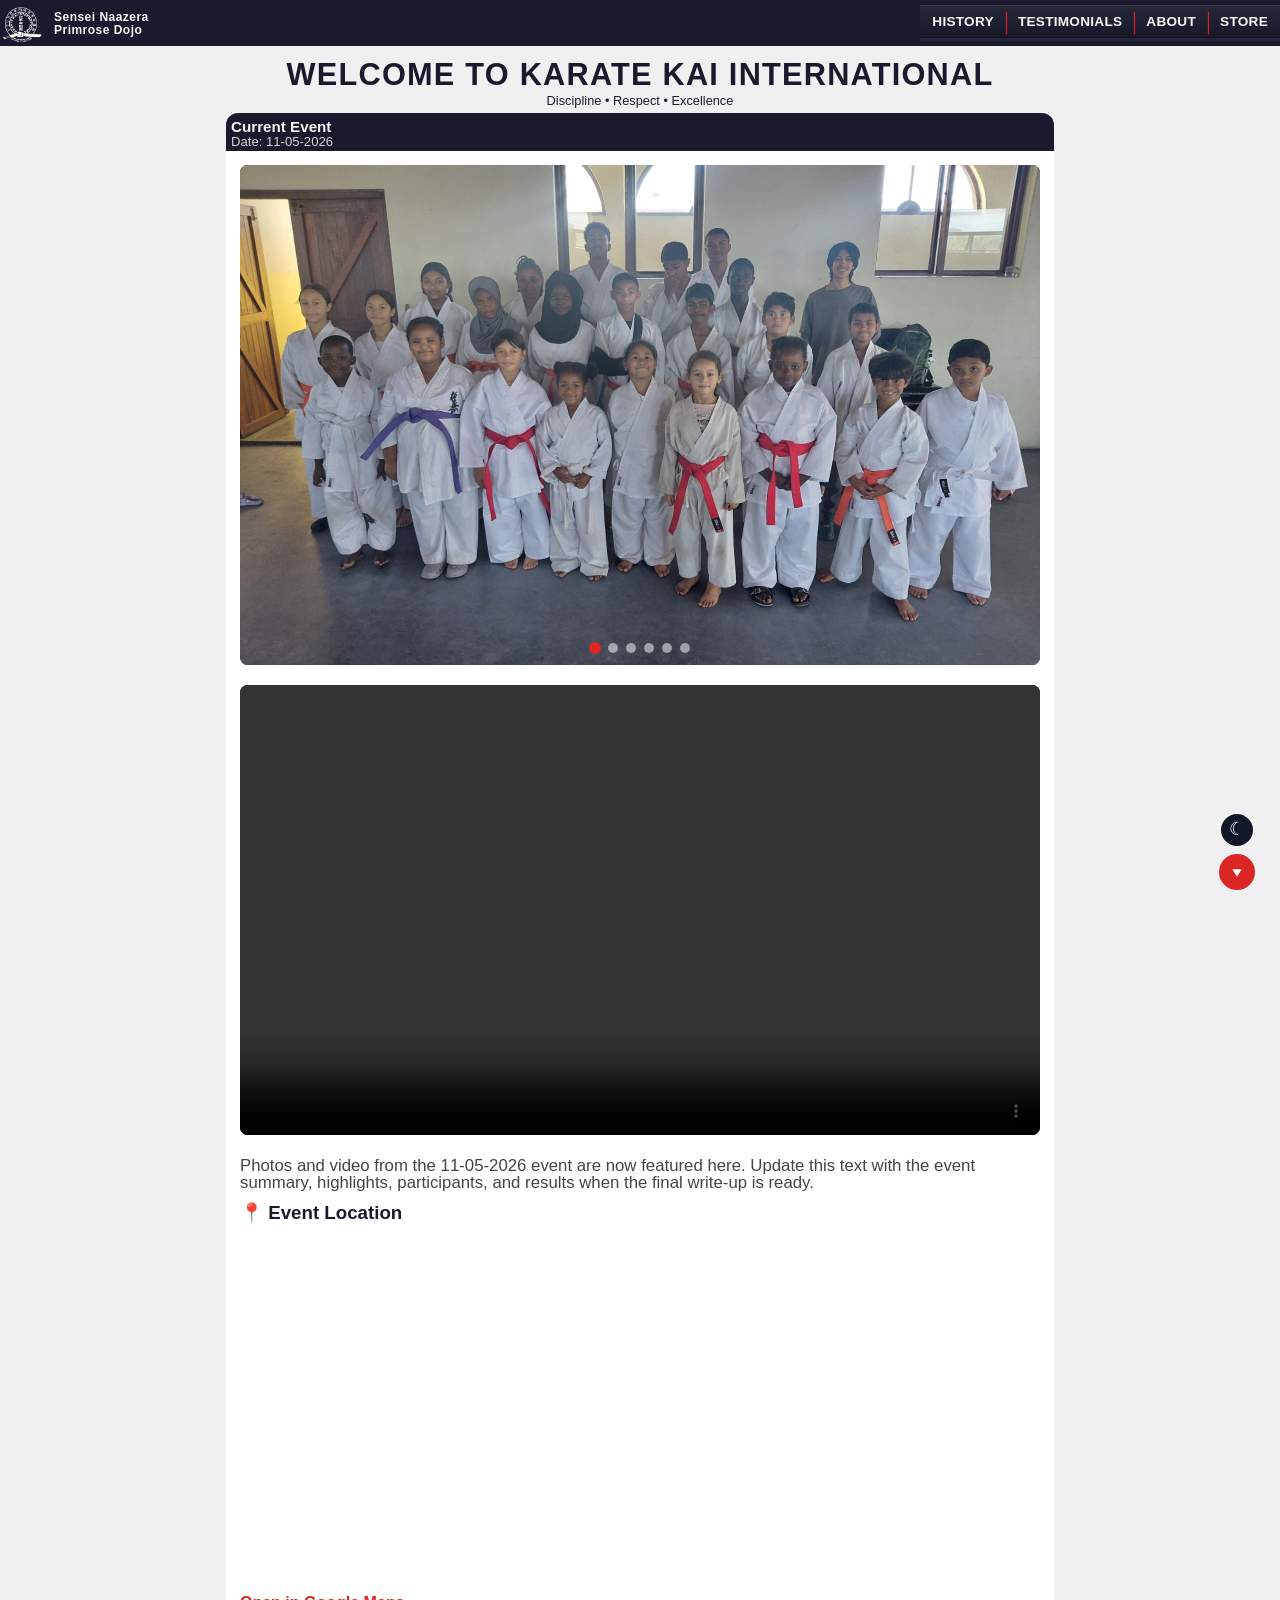
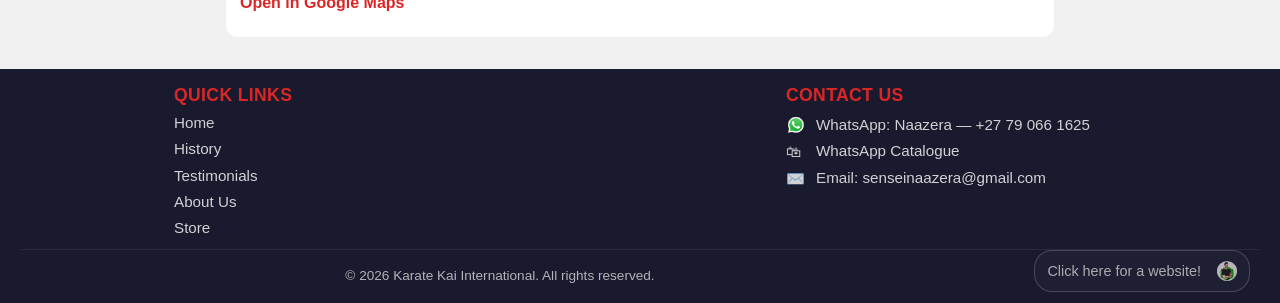
==== commit 67ac988d: "Added ianmarais.com link to footer" ====
--- a/index.html
+++ b/index.html
@@ -2,13 +2,39 @@
 <html lang="en">
 <head>
   <meta charset="UTF-8">
-    <meta name="viewport" content="width=device-width, initial-scale=1.0">
+  <meta name="viewport" content="width=device-width, initial-scale=1.0">
+  <meta name="description" content="Karate Kai International is a Cape Town dojo teaching karate, self-defence and discipline under Sensei Naazera Primrose. Discover classes, reviews, events, and training gear.">
+  <meta name="keywords" content="Karate dojo, martial arts, Cape Town karate, Sensei Naazera Primrose, self defence, karate classes, dojo store, testimonials">
+  <meta name="author" content="Karate Kai International">
+  <meta name="robots" content="index, follow">
+  <meta name="theme-color" content="#1a1a2e">
+  <meta property="og:site_name" content="Karate Kai International">
+  <meta property="og:type" content="website">
+  <meta property="og:title" content="Home — Karate Kai International">
+  <meta property="og:description" content="Karate Kai International is a Cape Town dojo teaching karate, self-defence and discipline under Sensei Naazera Primrose. Discover classes, reviews, events, and training gear.">
+  <meta property="og:url" content="http://127.0.0.1:8000/index.html">
+  <meta property="og:image" content="http://127.0.0.1:8000/Assets/logos/Dark%20mode%20browser%20tab%20logo.png">
+  <meta name="twitter:card" content="summary_large_image">
+  <meta name="twitter:title" content="Home — Karate Kai International">
+  <meta name="twitter:description" content="Karate Kai International is a Cape Town dojo teaching karate, self-defence and discipline under Sensei Naazera Primrose. Discover classes, reviews, events, and training gear.">
+  <link rel="preconnect" href="https://cdn.plyr.io">
   <title>Home — Karate Kai International</title>
   <link rel="icon" type="image/png" href="Assets/logos/Light%20mode%20browser%20tab%20logo.png" media="(prefers-color-scheme: light)">
   <link rel="icon" type="image/png" href="Assets/logos/Dark%20mode%20browser%20tab%20logo.png" media="(prefers-color-scheme: dark)">
   <!-- EDITOR: Change the <title> and site-name below to your dojo name -->
   <link rel="stylesheet" href="css/styles.css?v=29">
   <link rel="stylesheet" href="https://cdn.plyr.io/3.7.8/plyr.css">
+  <script type="application/ld+json">
+  {
+    "@context": "https://schema.org",
+    "@type": "SportsActivityLocation",
+    "name": "Karate Kai International",
+    "description": "Karate dojo teaching martial arts, self-defence, and discipline in Cape Town under Sensei Naazera Primrose.",
+    "url": "http://127.0.0.1:8000/",
+    "logo": "http://127.0.0.1:8000/Assets/logos/Dark%20mode%20browser%20tab%20logo.png",
+    "sameAs": ["https://www.google.com/maps/place/karate+Kai+International/@-33.9837706,18.5485368,17z/"]
+  }
+  </script>
 </head>
 <body>
 
@@ -61,22 +87,22 @@
         <div class="carousel">
           <div class="carousel-track">
             <div class="carousel-slide active">
-              <img src="Assets/events/Current%20events/11-05-2026/1.jpeg" alt="Event photo 1">
-            </div>
-            <div class="carousel-slide">
-              <img src="Assets/events/Current%20events/11-05-2026/2.jpeg" alt="Event photo 2">
-            </div>
-            <div class="carousel-slide">
-              <img src="Assets/events/Current%20events/11-05-2026/3.jpeg" alt="Event photo 3">
-            </div>
-            <div class="carousel-slide">
-              <img src="Assets/events/Current%20events/11-05-2026/4.jpeg" alt="Event photo 4">
-            </div>
-            <div class="carousel-slide">
-              <img src="Assets/events/Current%20events/11-05-2026/5.jpeg" alt="Event photo 5">
-            </div>
-            <div class="carousel-slide">
-              <img src="Assets/events/Current%20events/11-05-2026/6.jpeg" alt="Event photo 6">
+              <img loading="lazy" decoding="async" src="Assets/events/Current%20events/11-05-2026/1.jpeg" alt="Event photo 1">
+            </div>
+            <div class="carousel-slide">
+              <img loading="lazy" decoding="async" src="Assets/events/Current%20events/11-05-2026/2.jpeg" alt="Event photo 2">
+            </div>
+            <div class="carousel-slide">
+              <img loading="lazy" decoding="async" src="Assets/events/Current%20events/11-05-2026/3.jpeg" alt="Event photo 3">
+            </div>
+            <div class="carousel-slide">
+              <img loading="lazy" decoding="async" src="Assets/events/Current%20events/11-05-2026/4.jpeg" alt="Event photo 4">
+            </div>
+            <div class="carousel-slide">
+              <img loading="lazy" decoding="async" src="Assets/events/Current%20events/11-05-2026/5.jpeg" alt="Event photo 5">
+            </div>
+            <div class="carousel-slide">
+              <img loading="lazy" decoding="async" src="Assets/events/Current%20events/11-05-2026/6.jpeg" alt="Event photo 6">
             </div>
           </div>
           <button class="carousel-arrow prev" aria-label="Previous">&#10094;</button>
@@ -156,6 +182,14 @@
 
     <div class="footer-bottom">
       <p>&copy; <script>document.write(new Date().getFullYear())</script> Karate Kai International. All rights reserved.</p>
+      <div class="footer-link-block">
+        <a href="https://www.ianmarais.com/" class="footer-logo-link" target="_blank" rel="noopener noreferrer" aria-label="Visit Ian Marais">
+          <span class="footer-logo-frame">
+            <span class="footer-link-text">Click here for a website!</span>
+            <img src="Assets/partners/Ian Marais portfolio link.png" alt="Ian Marais" class="footer-logo-img">
+          </span>
+        </a>
+      </div>
     </div>
   </footer>
 
@@ -166,7 +200,7 @@
     <button id="scrollToBottom" class="scroll-btn" aria-label="Scroll to bottom">&#9660;</button>
   </div>
 
-  <script src="https://cdn.plyr.io/3.7.8/plyr.polyfilled.js"></script>
-  <script src="js/main.js?v=6"></script>
+  <script src="https://cdn.plyr.io/3.7.8/plyr.polyfilled.js" defer></script>
+  <script src="js/main.js?v=6" defer></script>
 </body>
 </html>
--- a/css/styles.css
+++ b/css/styles.css
@@ -926,12 +926,123 @@
 }
 
 .footer-bottom {
+  position: relative;
+  display: flex;
+  justify-content: center;
+  align-items: center;
+  flex-wrap: nowrap;
+  gap: 12px;
   text-align: center;
   padding-top: 10px;
   margin-top: 10px;
   border-top: 1px solid rgba(255, 255, 255, 0.1);
-  font-size: 0.85rem;
+  font-size: clamp(0.65rem, 1.2vw, 0.85rem);
   opacity: 0.7;
+  min-height: 44px;
+}
+
+.footer-bottom p {
+  position: absolute;
+  left: 10px;
+  right: 280px;
+  margin: 0;
+  text-align: center;
+  white-space: nowrap;
+  font-size: clamp(0.55rem, 1.1vw, 0.85rem);
+  min-width: 0;
+  max-width: calc(100% - 300px);
+  overflow: hidden;
+  text-overflow: ellipsis;
+}
+
+.footer-link-block {
+  position: absolute;
+  right: 10px;
+  top: 50%;
+  transform: translateY(-50%);
+  display: inline-flex;
+  align-items: center;
+  flex-shrink: 0;
+  min-width: 0;
+}
+
+.footer-link-text {
+  color: rgba(255, 255, 255, 0.9);
+  font-size: clamp(0.65rem, 1.2vw, 0.9rem);
+  white-space: nowrap;
+  margin-right: 8px;
+  flex-shrink: 1;
+  min-width: 0;
+  overflow: hidden;
+  text-overflow: ellipsis;
+}
+
+.footer-logo-link {
+  display: inline-flex;
+  align-items: center;
+  justify-content: center;
+  flex-shrink: 0;
+}
+
+.footer-logo-frame {
+  display: inline-flex;
+  align-items: center;
+  justify-content: center;
+  gap: 8px;
+  padding: 10px 12px;
+  border: 1px solid rgba(255, 255, 255, 0.25);
+  border-radius: 18px;
+  background: rgba(255, 255, 255, 0.04);
+  flex-shrink: 1;
+  min-width: 0;
+}
+
+.footer-logo-img {
+  width: 20px;
+  max-width: 100%;
+  max-height: 20px;
+  height: auto;
+  display: block;
+  flex-shrink: 0;
+}
+
+@media (max-width: 520px) {
+  .footer-bottom {
+    gap: 8px;
+    padding-top: 8px;
+    margin-top: 8px;
+    min-height: 40px;
+  }
+  .footer-bottom p,
+  .footer-link-text {
+    font-size: 0.55rem;
+  }
+  .footer-bottom p {
+    right: 230px;
+    max-width: calc(100% - 250px);
+  }
+  .footer-logo-frame {
+    padding: 7px 10px;
+    gap: 6px;
+  }
+}
+
+@media (max-width: 420px) {
+  .footer-bottom {
+    gap: 6px;
+  }
+  .footer-bottom p,
+  .footer-link-text {
+    font-size: 0.45rem;
+  }
+  .footer-bottom p {
+    right: 190px;
+    max-width: calc(100% - 210px);
+  }
+  .footer-logo-frame {
+    padding: 6px 8px;
+    gap: 5px;
+  }
 }
 
 /* ---------- Scroll Buttons (Top & Bottom) ---------- */
